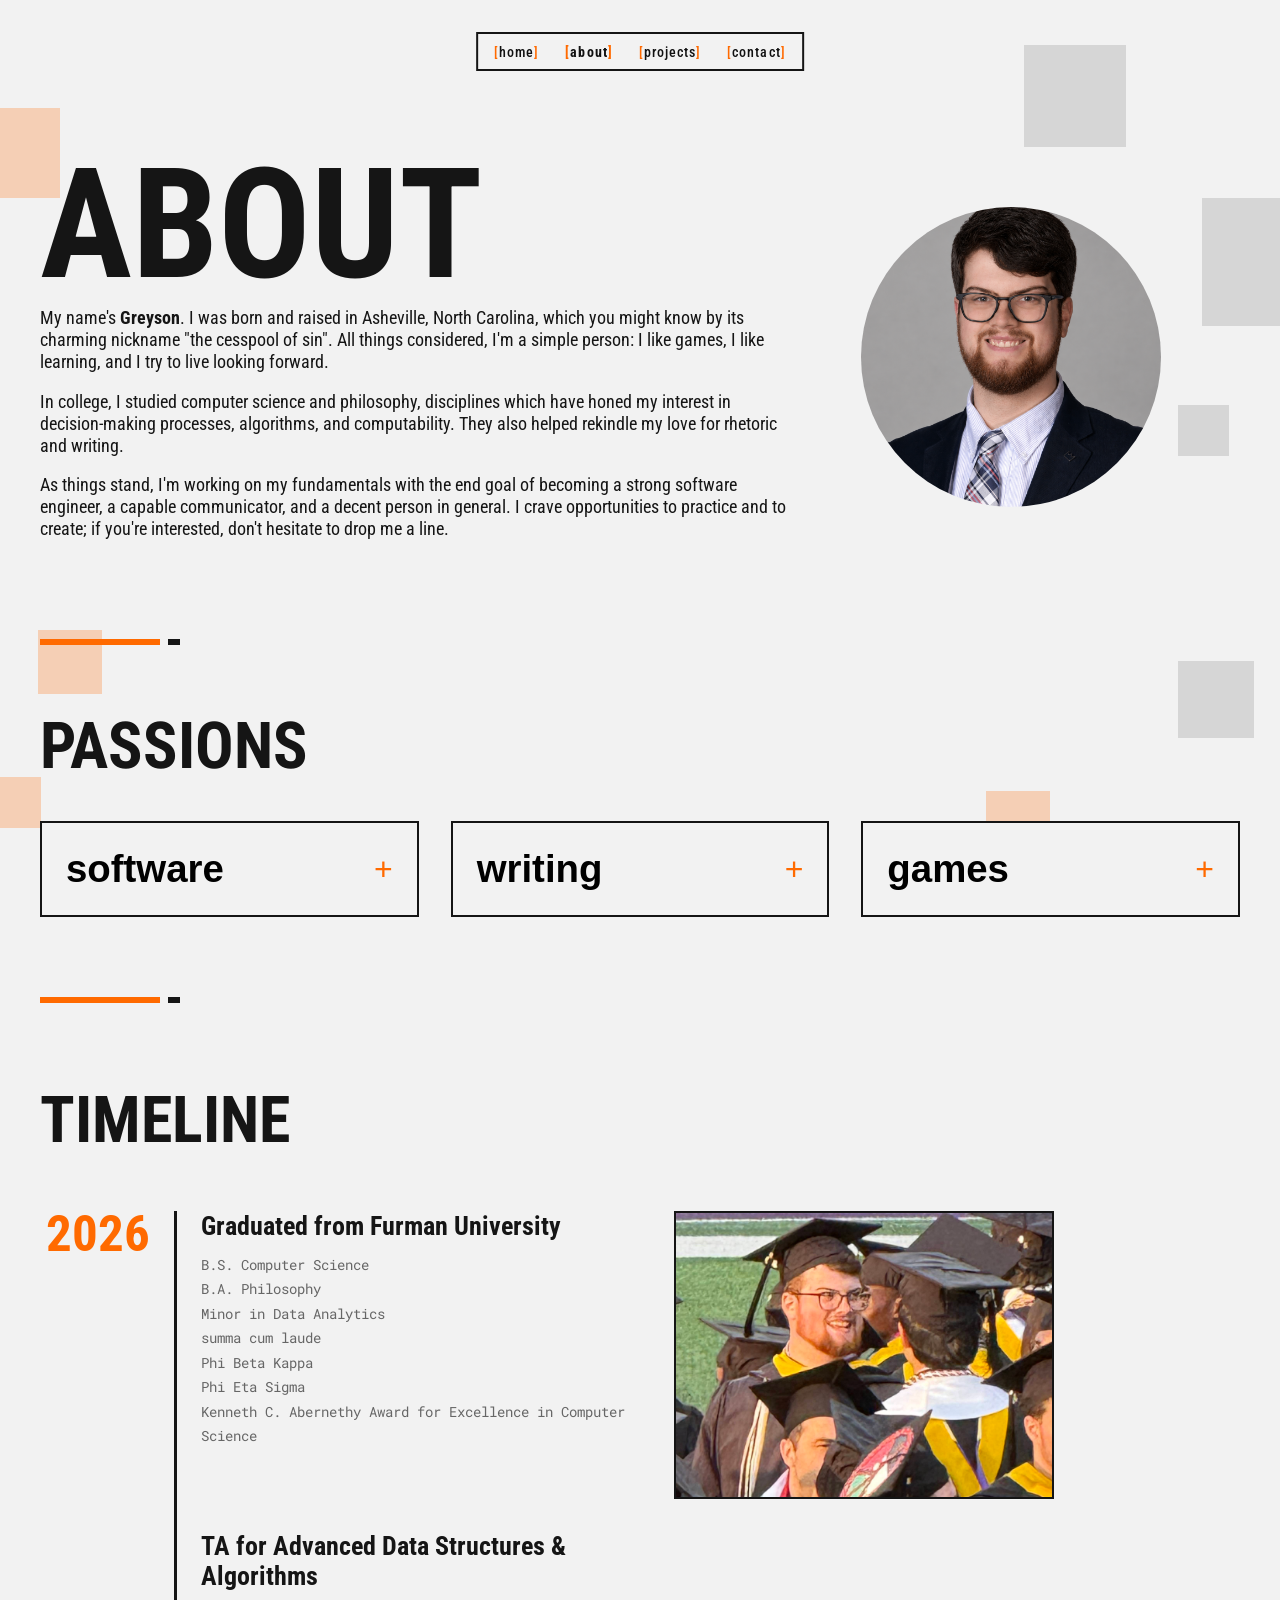
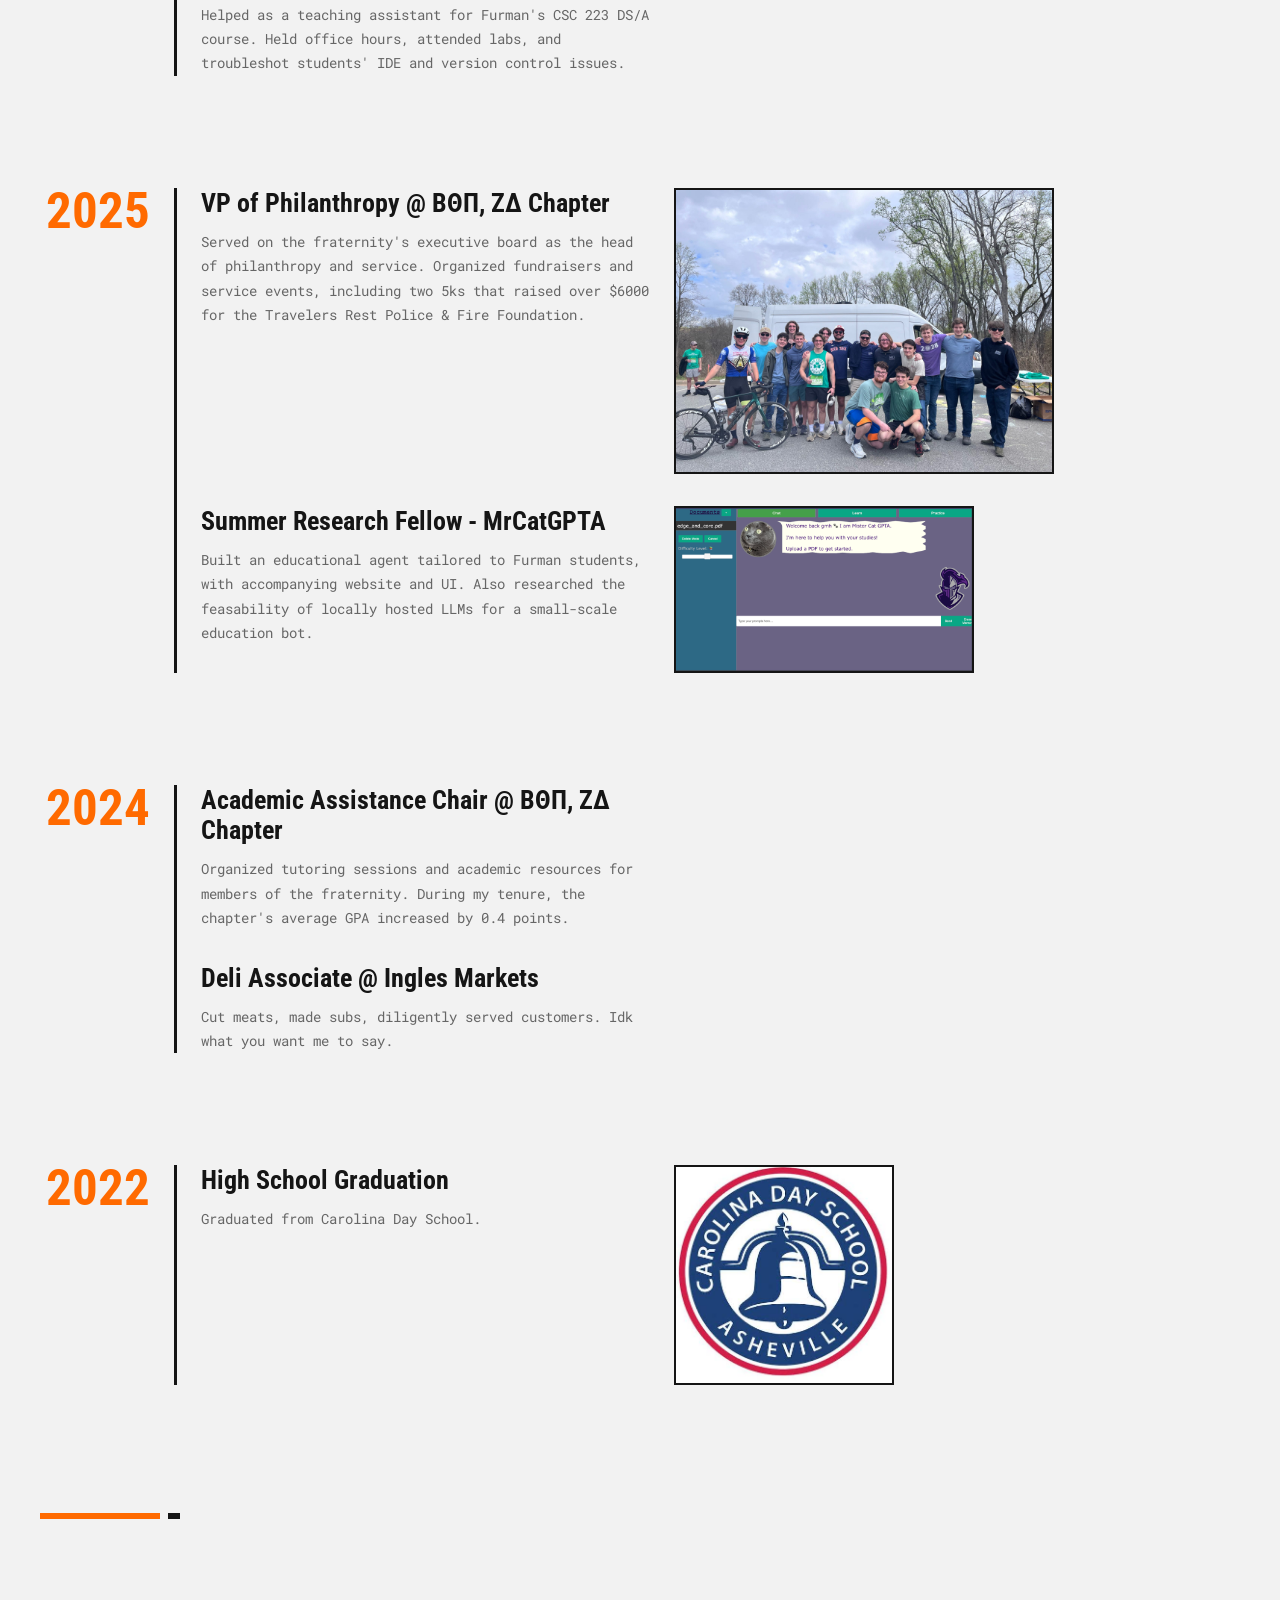
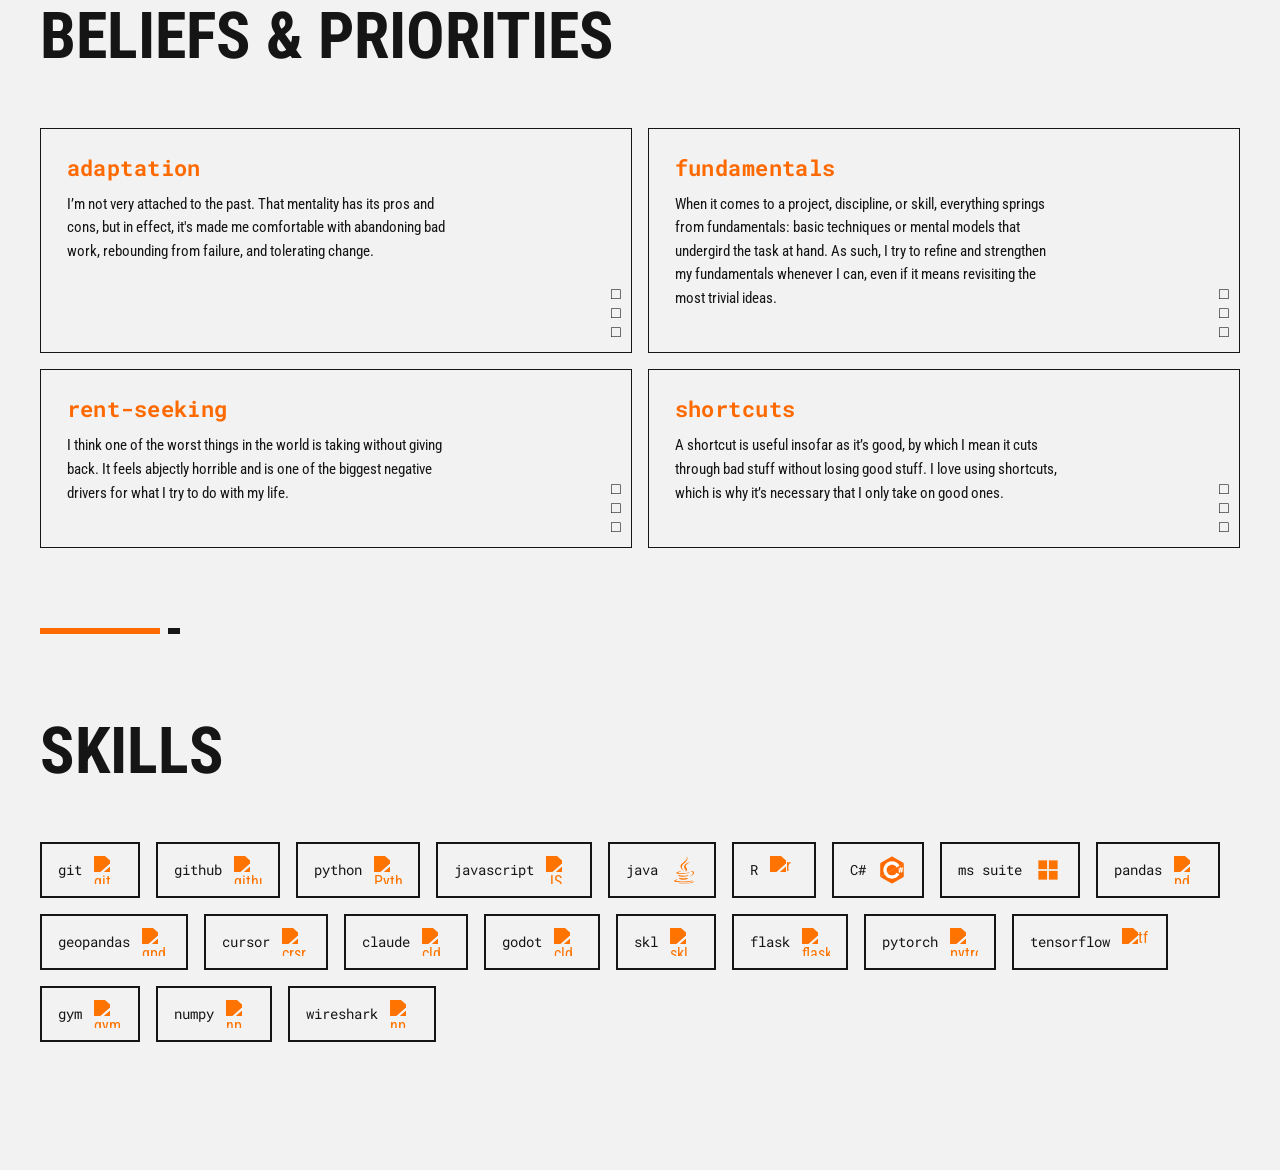
==== pages/about.html @ 5dffc195 "added squares to contact me and cut fat comments from about.html" ====
<!DOCTYPE html>
<html lang="en">

<head>
    <meta charset="UTF-8">
    <meta name="viewport" content="width=device-width, initial-scale=1.0">

    <title>About | Greyson Henry</title>

    <link rel="stylesheet" href="../assets/css/global.css">
    <link rel="stylesheet" href="../assets/css/about.css">
</head>


<body class="about-page-body">

    <div class="perimeter-grid" aria-hidden="true">

        <div class="geo-square orange square-one"></div>
        <div class="geo-square black square-two"></div>
        <div class="geo-square orange square-three"></div>
        <div class="geo-square black square-four"></div>

        <div class="geo-square orange square-five"></div>
        <div class="geo-square black square-six"></div>
        <div class="geo-square orange square-seven"></div>
        <div class="geo-square black square-eight"></div>

    </div>

    <!-- nav -->
    <header class="site-header">
        <nav class="nav">
            <a href="../index.html">home</a>
            <a href="about.html" class="active">about</a>
            <a href="projects.html">projects</a>
            <a href="contact.html">contact</a>
        </nav>
    </header>


    <main class="page-container about-page">


        <!-- Hero -->
        <section class="about-hero">

            <div class="about-title">
                <h1>ABOUT</h1>

                <p>
                    My name's <b>Greyson</b>. I was born and raised in Asheville, North Carolina, which you might know by its charming nickname "the cesspool of sin". All things considered, I'm a simple person: I like games, I like learning, and I try to live looking forward.
                </p>

                <p>
                    In college, I studied computer science and philosophy, disciplines which have honed my interest in decision-making processes, algorithms, and computability. They also helped rekindle my love for rhetoric and writing.
                </p>

                <p>
                    As things stand, I'm working on my fundamentals with the end goal of becoming a strong software engineer, a capable communicator, and a decent person in general. I crave opportunities to practice and to create; if you're interested, don't hesitate to drop me a line.
                </p>
            </div>


            <div class="about-image">
                <img src="../assets/images/portrait.png" alt="Portrait">
            </div>

        </section>

        <div class="section-divider"></div>

        <!-- Interests -->
        <section class="content-section passions-section">

            <h2>PASSIONS</h2>

            <div class="interest-grid">

                <!-- Software -->
                <div class="interest-card">

                    <button class="interest-header">

                        <h3>software</h3>

                        <span class="expand-icon">+</span>

                    </button>

                    <div class="interest-body">

                        <ul class="interest-list">

                            <li>

                                <div class="interest-title">
                                    AI
                                </div>

                                <ul class="sub-interest-list">

                                    <li>

                                        <div class="sub-interest-title">
                                            reinforcement learning
                                        </div>

                                        <p class="sub-interest-description">
                                            my favorite type of machine learning
                                        </p>

                                    </li>

                                    <li>

                                        <div class="sub-interest-title">
                                            interpretability
                                        </div>

                                        <p class="sub-interest-description">
                                            cracking open black boxes - SHAP, mechanistic interpretability
                                        </p>

                                    </li>

                                    <li>

                                        <div class="sub-interest-title">
                                            agentic HCI
                                        </div>

                                        <p class="sub-interest-description">
                                            making agents feel comfortable and safe
                                        </p>

                                    </li>

                                    <li>

                                        <div class="sub-interest-title">
                                            responsible integration
                                        </div>

                                        <p class="sub-interest-description">
                                            AI should be used right if you're gonna use it at all
                                        </p>

                                    </li>

                                </ul>

                            </li>

                            <li>

                                <div class="interest-title">
                                    edutech
                                </div>

                                <p class="interest-description">
                                    educational tools that ride progress, not resist it
                                </p>

                            </li>

                            <li>

                                <div class="interest-title">
                                    data ETL & statistics
                                </div>

                                <p class="interest-description">
                                    cleaning, inference, and presentation
                                </p>

                            </li>

                            <li>

                                <div class="interest-title">
                                    classical NLP
                                </div>

                                <p class="interest-description">
                                    encoding the magic of language
                                </p>

                            </li>

                        </ul>

                    </div>

                </div>



                <!-- Writing -->
                <div class="interest-card">

                    <button class="interest-header">

                        <h3>writing</h3>

                        <span class="expand-icon">+</span>

                    </button>

                    <div class="interest-body">

                        <ul class="interest-list">

                            <li>

                                <div class="interest-title">
                                    computational theory
                                </div>

                                <p class="interest-description">
                                    absolute limits, complexity, and the nature of computation
                                </p>

                            </li>

                            <li>

                                <div class="interest-title">
                                    culture & critique
                                </div>

                                <p class="interest-description">
                                    exploring art & storytelling
                                </p>

                            </li>

                            <li>

                                <div class="interest-title">
                                    rhetoric
                                </div>

                                <p class="interest-description">
                                    what makes a strong, legible argument?
                                </p>

                            </li>

                            <li>

                                <div class="interest-title">
                                    philosophy
                                </div>

                                <ul class="sub-interest-list">

                                    <li>

                                        <div class="sub-interest-title">
                                            phl of games
                                        </div>

                                        <p class="sub-interest-description">
                                            ontology of games, the value of play, and rulesets
                                        </p>

                                    </li>

                                    <li>

                                        <div class="sub-interest-title">
                                            phl of metrics
                                        </div>

                                        <p class="sub-interest-description">
                                            what can and should be measured
                                        </p>

                                    </li>

                                    <li>

                                        <div class="sub-interest-title">
                                            intellectual property
                                        </div>

                                        <p class="sub-interest-description">
                                            the ethics, law, and future of IP
                                        </p>

                                    </li>

                                </ul>

                            </li>

                        </ul>

                    </div>

                </div>



                <!-- Games -->
                <div class="interest-card">

                    <button class="interest-header">

                        <h3>games</h3>

                        <span class="expand-icon">+</span>

                    </button>

                    <div class="interest-body">

                        <ul class="interest-list">

                            <li>

                                <div class="interest-title">
                                    play
                                </div>

                                <p class="interest-description">
                                    I love playing games in all areas of life
                                </p>

                            </li>

                            <li>

                                <div class="interest-title">
                                    modding
                                </div>

                                <p class="interest-description">
                                    augmenting other people's creative visions
                                </p>

                            </li>

                            <li>

                                <div class="interest-title">
                                    design
                                </div>

                                <p class="interest-description">
                                    what feels right as a player
                                </p>

                            </li>

                            <li>

                                <div class="interest-title">
                                    development
                                </div>

                                <p class="interest-description">
                                    someday, I want to develop my own games
                                </p>

                            </li>

                        </ul>

                    </div>

                </div>

            </div>

        </section>
        
        <div class="section-divider"></div>

        <!-- Timeline -->
        <section class="content-section">

            <h2>TIMELINE</h2>

            <div class="timeline">

                <article class="timeline-item">

                    <div class="timeline-year">
                        2026
                    </div>

                    <div class="timeline-content">

                        <h3>Graduated from Furman University</h3>

                        <p>
                            B.S. Computer Science <br>
                            B.A. Philosophy <br>
                            Minor in Data Analytics <br>
                            summa cum laude <br>
                            Phi Beta Kappa <br>
                            Phi Eta Sigma <br>
                            Kenneth C. Abernethy Award for Excellence in Computer Science <br>

                        </p>

                    </div>

                    <div class="timeline-media w-380 wide">

                        <!-- Optional -->
                        
                        <img
                            src="../assets/images/fugrad.jpg"
                            alt="fugrad">
                       

                    </div>

                </article>

                <article class="timeline-item">

                    <div class="timeline-year">
                        2026
                    </div>

                    <div class="timeline-content">

                        <h3>TA for Advanced Data Structures & Algorithms</h3>

                        <p>
                            Helped as a teaching assistant for Furman's CSC 223 DS/A course. Held office hours, attended labs, and troubleshot students' IDE and version control issues.
                        </p>

                    </div>

                    <div class="timeline-media">

                        <!-- Optional
                        
                        <img
                            src="../assets/images/cds.jpg"
                            alt="CDS"> -->
                       

                    </div>

                </article>
                
                <article class="timeline-item">

                    <div class="timeline-year">
                        2025
                    </div>

                    <div class="timeline-content">

                        <h3>VP of Philanthropy @ BΘΠ, ZΔ Chapter</h3>

                        <p>
                            Served on the fraternity's executive board as the head of philanthropy and service. Organized fundraisers and service events, including two 5ks that raised over $6000 for the Travelers Rest Police & Fire Foundation. 
                        </p>

                    </div>

                    <div class="timeline-media w-380 wide">

                        <!-- Optional -->
                        
                        <img
                            src="../assets/images/ll5k.JPEG"
                            alt="CDS">
                       

                    </div>

                </article>

                <article class="timeline-item">

                    <div class="timeline-year">
                        2025
                    </div>

                    <div class="timeline-content">

                        <h3>Summer Research Fellow - MrCatGPTA</h3>

                        <p>
                            Built an educational agent tailored to Furman students, with accompanying website and UI. Also researched the feasability of locally hosted LLMs for a small-scale education bot.
                        </p>

                    </div>

                    <div class="timeline-media w-300 wide">

                        <!-- Optional -->
                        
                        <img
                            src="../assets/images/mrcat.png"
                            alt="CDS">
                       

                    </div>

                </article>

                <article class="timeline-item">

                    <div class="timeline-year">
                        2024
                    </div>

                    <div class="timeline-content">

                        <h3>Academic Assistance Chair @ BΘΠ, ZΔ Chapter</h3>

                        <p>
                            Organized tutoring sessions and academic resources for members of the fraternity.
                            During my tenure, the chapter's average GPA increased by 0.4 points.

                        </p>

                    </div>

                    <div class="timeline-media">

                        <!-- Optional
                        
                        <img
                            src="../assets/images/cds.jpg"
                            alt="CDS"> -->
                       

                    </div>

                </article>

                <article class="timeline-item">

                    <div class="timeline-year">
                        2024
                    </div>

                    <div class="timeline-content">

                        <h3>Deli Associate @ Ingles Markets</h3>

                        <p>
                            Cut meats, made subs, diligently served customers. Idk what you want me to say.
                        </p>

                    </div>

                    <div class="timeline-media">

                        <!-- Optional
                        
                        <img
                            src="../assets/images/cds.jpg"
                            alt="CDS"> -->
                       

                    </div>

                </article>
                
                <article class="timeline-item">

                    <div class="timeline-year">
                        2022
                    </div>

                    <div class="timeline-content">

                        <h3>High School Graduation</h3>

                        <p>
                            Graduated from Carolina Day School.
                        </p>

                    </div>

                    <div class="timeline-media w-220 square">

                        <!-- Optional -->
                        
                        <img
                            src="../assets/images/cds.jpg"
                            alt="CDS">
                       

                    </div>

                </article>

            </div>

        </section>
        
        <div class="section-divider"></div>

        <!-- M.O. -->
  
        <section class="content-section">   
            <h2>BELIEFS & PRIORITIES</h2>

            <div class="mo-cards">

                <article class="mo-card">
                    <span class="mo-card-label">
                        <h3>adaptation</h3>
                        <p>
                            I’m not very attached to the past. That mentality has its pros and cons, but in effect, it's made me comfortable with abandoning bad work, rebounding from failure, and tolerating change. 
                        </p>
                    </span>
                </article>

                <article class="mo-card">
                    <span class="mo-card-label">
                        <h3>fundamentals</h3>
                        <p>
                            When it comes to a project, discipline, or skill, everything springs from fundamentals: basic techniques or mental models that undergird the task at hand. As such, I try to refine and strengthen my fundamentals whenever I can, even if it means revisiting the most trivial ideas.
                        </p>
                    </span>
                </article>

                <article class="mo-card">
                    <span class="mo-card-label">
                        <h3>rent-seeking</h3>
                        <p>
                            I think one of the worst things in the world is taking without giving back. It feels abjectly horrible and is one of the biggest negative drivers for what I try to do with my life. 
                        </p>
                    </span>
                </article>

                <article class="mo-card">
                    <span class="mo-card-label">
                        <h3>shortcuts</h3>
                        <p>
                            A shortcut is useful insofar as it’s good, by which I mean it cuts through bad stuff without losing good stuff. I love using shortcuts, which is why it’s necessary that I only take on good ones.
                        </p>
                    </span>
                </article>

            </div>

        </section> 

        <div class="section-divider"></div>


        <!-- Skills -->
        <section class="content-section">

            <h2>SKILLS</h2>


            <div class="skills">

                <div class="skill">
                    <span>git</span>
                    <img src="https://cdn.simpleicons.org/git" alt="git">
                </div>

                <div class="skill">
                    <span>github</span>
                    <img src="https://cdn.simpleicons.org/github" alt="github">
                </div>

                <div class="skill">
                    <span>python</span>
                    <img src="https://cdn.simpleicons.org/python" alt="Python">
                </div>

                
                <div class="skill">
                    <span>javascript</span>
                    <img src="https://cdn.simpleicons.org/javascript" alt="JS">
                </div>
                
                <div class="skill">
                    <span>java</span>
                    <img src="../assets/icons/Java.svg" alt="java">
                </div>

                <div class="skill">
                    <span>R</span>
                    <img src="https://cdn.simpleicons.org/R" alt="r">
                </div>

                <div class="skill">
                    <span>C#</span>
                    <img  class="custom-color" src="../assets/icons/cs.svg" alt="cs">
                </div>

                <div class="skill">
                    <span>ms suite</span>
                    <img  src="../assets/icons/ms.svg" alt="mssuite">
                </div>

                <div class="skill">
                    <span>pandas</span>
                    <img src="https://cdn.simpleicons.org/pandas" alt="pd">
                </div>

                <div class="skill">
                    <span>geopandas</span>
                    <img src="https://cdn.simpleicons.org/geopandas" alt="gpd">
                </div>

                <div class="skill">
                    <span>cursor</span>
                    <img src="https://cdn.simpleicons.org/cursor" alt="crsr">
                </div>

                <div class="skill">
                    <span>claude</span>
                    <img src="https://cdn.simpleicons.org/claude" alt="cld">
                </div>

                <div class="skill">
                    <span>godot</span>
                    <img src="https://cdn.simpleicons.org/godotengine" alt="cld">
                </div>

                <div class="skill">
                    <span>skl</span>
                    <img src="https://cdn.simpleicons.org/scikitlearn" alt="skl">
                </div>

                <div class="skill">
                    <span>flask</span>
                    <img src="https://cdn.simpleicons.org/flask" alt="flask">
                </div>

                <div class="skill">
                    <span>pytorch</span>
                    <img src="https://cdn.simpleicons.org/pytorch" alt="pytrch">
                </div>

                <div class="skill">
                    <span>tensorflow</span>
                    <img src="https://cdn.simpleicons.org/tensorflow" alt="tf">
                </div>

                <div class="skill">
                    <span>gym</span>
                    <img src="https://cdn.simpleicons.org/openaigym" alt="gym">
                </div>

                <div class="skill">
                    <span>numpy</span>
                    <img src="https://cdn.simpleicons.org/numpy" alt="np">
                </div>

                <div class="skill">
                    <span>wireshark</span>
                    <img src="https://cdn.simpleicons.org/wireshark" alt="np">
                </div>


            </div>


        </section>


    </main>



    <script src="../assets/js/script.js"></script>
    <script src="../assets/js/about.js"></script>

</body>

</html>
---- assets/css/global.css ----
/* fonts first */
@import url('https://fonts.googleapis.com/css2?family=Roboto+Condensed:wght@300;400;500;700&family=Roboto+Mono:wght@400;500;700&display=swap');


:root {
    --page-padding: clamp(1.5rem, 5vw, 5rem);
    --content-width: 1200px;
    --asiimov-white: #f2f2f2;
    --asiimov-black: #151515;
    --asiimov-orange: #ff6a00;
}

* {
    box-sizing: border-box;
}

.page-container {
    width: min(
        calc(100% - 3rem),
        1200px
    );

    margin-inline: auto;
}


html,
body {
    margin: 0;
    padding: 0;

    width: 100%;
    height: 100%;
}


body {

    margin: 0;

    background: var(--asiimov-white);

    color: var(--asiimov-black);

    font-family: "Roboto Condensed", sans-serif;
}


a {
    color: inherit;
    text-decoration: none;
}

/* Navigation */

.site-header {

    position: fixed;

    top: 2rem;

    left: 50%;

    transform: translateX(-50%);

    z-index: 1000;

}



.nav {

    display: flex;

    gap: clamp(.75rem, 2vw, 2rem);

    padding: .6rem 1rem;

    border: 2px solid var(--asiimov-black);

    background: var(--asiimov-white);

}



.nav a {

    color: var(--asiimov-black);

    text-decoration: none;

    font-size: .85rem;

    letter-spacing: .08em;

    color: #111;

    font-family: "Roboto Condensed", sans-serif;

    font-weight: 500;

    transition: opacity 0.2s ease;

}



.nav a::before {

    content: "[";

    color: var(--asiimov-orange);

}



.nav a::after {

    content: "]";

    color: var(--asiimov-orange);

}



.nav a:hover {
    
    color: #ff6a00;
    opacity: .6;

}


.nav .active {

    font-weight: bold;

}
---- assets/css/about.css ----
.about-page {

    padding-top: 10rem;

    padding-bottom: 8rem;

    position: relative;

    z-index: 2;

}

.about-page-body {
    background-color: var(--asiimov-white);
    color: var(--asiimov-black);
}

.site-header {

    z-index: 10;

}

/* divs */

.section-divider {

    width: 120px;

    position: relative;

    height: 6px;

    background: var(--asiimov-orange);

    margin: 5rem 0;

}

.section-divider::after {

    content: "";

    position: absolute;

    right: -20px;

    top: 0;

    width: 12px;

    height: 6px;

    background: var(--asiimov-black);

}


/* Hero */

.about-hero {

    display: grid;

    grid-template-columns: 2fr 1fr;

    align-items: center;

    gap: 4rem;

}



.about-title h1 {

    font-size: clamp(5rem, 12vw, 10rem);

    line-height: .85;

    margin: 0;

}

.about-title p {
    font-size: clamp(1.1rem, 2vw, 1.1rem);

    line-height: 1.25;

    margin: 2;
}



.about-image img {

    width: min(100%, 300px);

    aspect-ratio: 1;

    object-fit: cover;

    border-radius: 50%;

}




/* Sections */

.content-section {

    margin-top: clamp(2rem, 4vw, 5rem);

}



.content-section h2 {

    font-size: clamp(2em, 5vw, 4rem);

}

.passions-section{
    margin-top: -1rem;
}

/* =========================
   Interest Cards
========================= */

.interest-grid {

    display: grid;

    grid-template-columns: repeat(3, 1fr);

    gap: 2rem;

    margin-top: -1rem;

    align-items: start;

}


.interest-card {

    border: 2px solid var(--asiimov-black);

    background: var(--asiimov-white);

    padding: 0;

    position: relative;

    transition: background-color .2s ease;

}

.interest-card:hover {

    background-color: #e8e8e8;
    border-color: var(--asiimov-orange);
    cursor:pointer;

}


/* Header */

.interest-header {

    width: 100%;

    display: flex;

    justify-content: space-between;

    align-items: center;

    background: none;

    border: none;

    padding: 1.5rem 1.5rem;

    cursor: pointer;

    text-align: left;

}


.interest-header h3 {

    margin: 0;

    font-size: clamp(1.8rem, 3vw, 2.5rem);

    text-transform: lowercase;

    font-weight: 700;

}


.expand-icon {

    font-size: 2rem;

    color: var(--asiimov-orange);

    line-height: 1;

}



/* Content collapse */

.interest-body {

    max-height: 0;

    overflow: hidden;

    transition:

        max-height .4s ease,

        padding .4s ease;

    padding: 0 1.5rem;

}


.interest-card.open .interest-body {

    max-height: 1000px;

    padding-bottom: 2rem;

}



/* Main interest list */

.interest-list {

    list-style: none;

    margin: 2rem 0 0 0;

    padding-left: .75rem;


}

.interest-list > li {

    margin-bottom: 1.8rem;

}

.sub-interest-list li {

    margin-bottom: 1.25rem;

}


/* I don't think I want this atp */
/* .interest-card.open .interest-list {

    border-left: 3px solid var(--asiimov-orange);

} */



/* Main bullets */

.interest-title {

    font-size: 1.3rem;

    font-weight: 700;

    position: relative;

}



/* Description text */

.interest-description {

    font-family: "Roboto Mono", monospace;

    margin:

        .3rem 0

        1.2rem

        .75rem;


    font-size: .95rem;

    line-height: 1.5;

    color: #666;

}



/* Nested interests */

.sub-interest-list {

    list-style: none;

    border-left: 3px solid var(--asiimov-orange);

    margin: 1rem 0 1.5rem 1rem;

    padding-left: 1rem;

}


.sub-interest-title {

    font-weight: 700;

    font-size: 1.05rem;

    position: relative;

}


.sub-interest-description {

    font-family: "Roboto Mono", monospace;
    margin:

        .25rem 0

        1rem

        .5rem;


    font-size: .85rem;

    line-height: 1.5;

    color: #666;

}

@media(max-width: 1000px) {

    .interest-grid {

        grid-template-columns: 1fr;

    }

}



/* Orange connector ticks */
/* right now, not convinced I want em */
/* 
.sub-interest-title::before {

    content: "";

    position: absolute;

    left: -1.5rem;

    top: 50%;

    width: 1rem;

    height: 2px;

    background: var(--asiimov-orange);

} */

/* =========================
   Timeline
========================= */

.timeline {


    width: fit-content;
    max-width: 100%;

    display: flex;

    flex-direction: column;

    gap: 4rem;

    margin-top: 3rem;

}


.timeline-item {

    display: grid;

    grid-template-columns:

        100px   /* year */

        auto  /* content */

        120px;  /* optional image */

    column-gap: 2rem;

    align-items: start;

}


.timeline-year {

    font-size: clamp(2.5rem, 4vw, 4rem);

    font-weight: 700;

    color: var(--asiimov-orange);

    line-height: .9;

    text-align: right;

}


.timeline-content {

    width:auto;

    min-width: 0;
    max-width: 600px;

    position: relative;

    padding-left: 1.5rem;

    border-left: 3px solid var(--asiimov-black);

}


.timeline-content h3 {

    margin: 0;

    font-size: 1.6rem;

    font-weight: 700;

}


.timeline-content p {

    margin-top: .75rem;

    margin-bottom: 0;

    font-family: "Roboto Mono", monospace;

    font-size: .9rem;

    line-height: 1.7;

    color: #666;

}

.timeline-media {
    flex-shrink: 0;

    display: inline-block;

    display: flex;
    align-items: center;
    justify-content: center;



}

.timeline-media img {

    width: 100%;

    height: auto;

    object-fit: contain;

    border: 2px solid var(--asiimov-black);


    /* object-fit: cover; */

    display: block;

}

.timeline-media:empty {

    display: none;

}

/* size presets */
.w-160 { width:160px; }
.w-220 { width:220px; }
.w-300 { width:300px; }
.w-380 { width:380px; }


/* shape presets */
.square      { aspect-ratio: 1; }
.landscape   { aspect-ratio: 16 / 9; }
.portrait    { aspect-ratio: 4 / 5; }
.wide         { aspect-ratio: 2 / 1; }

/* Orange milestone square */
/* removed bc ugly looking with new timeline setup */

/* .timeline-content::before {

    content: "";

    position: absolute;

    width: 14px;

    height: 14px;

    background: var(--asiimov-orange);

    left: -8px;

    top: .4rem;

} */

.timeline-year-group {

    display: grid;

    grid-template-columns:
        110px
        auto
        120px;

    gap: 1.5rem;

    margin-bottom: 3rem;

}

.timeline-event {

    display: grid;

    grid-template-columns: minmax(0, 1fr) 0px;

    gap: 1.5rem;

    align-items: start;

    margin-bottom: 2rem;

    position: relative;

    padding-right: 100px;

}

.timeline-event-text {

    min-width: 0;

}


.timeline-event:last-child {

    margin-bottom: 0;

}


/* Responsive */

@media (max-width: 800px) {

    .timeline-item {

        grid-template-columns: 1fr;

        row-gap: .75rem;

    }

    .timeline-year {

        text-align: left;

    }

    .timeline-content {

        padding-left: 1.5rem;

    }

    /* throwing in mo card stuff here bc lazy */
    .about-cards {
        grid-template-columns: 1fr;
        gap: 0.8rem;
        margin-top: 2rem;
    }

    .about-card {
        padding: 1.3rem 1.4rem 1.4rem;
    }

}

/* =========================
   MO
========================= */
.mo-cards {
    display: grid;
    grid-template-columns: repeat(2, minmax(0, 1fr));
    gap: 1rem;
    margin-top: 2.5rem;
}

.mo-card {
    position: relative;
    padding: 1.5rem 1.6rem 1.6rem;
    border: 1px solid var(--asiimov-black);
    background: var(--asiimov-white);
    transition:
        background-color 0.2s ease,
        transform 0.2s ease;
}

.mo-card-label {
    display: block;
    margin-bottom: 1rem;
    font-family: "Roboto Mono", monospace;
    font-size: 0.7rem;
    letter-spacing: 0.08em;
    color: var(--asiimov-orange);
}

.mo-card h3 {
    margin: 0 0 0.7rem;
    font-size: 1.35rem;
    font-weight: 700;
    letter-spacing: 0.02em;
}

.mo-card p {
    margin: 0;
    font-family: "Roboto Condensed", sans-serif;
    color: var(--asiimov-black);
    max-width: 55ch;
    font-size: 0.95rem;
    letter-spacing: 0px;
    line-height: 1.55;
}

.mo-card::after {
    content: "□ □ □";
    font-weight: bold;
    position: absolute;
    right: 20px;
    bottom: 65px;
    width: 0px;
    height: 3px;
    background: var(--asiimov-orange);
}

/* =========================
   skills
========================= */
.skills {

    display: flex;

    flex-wrap: wrap;

    gap: 1rem;

}

/* per skill */
.skill {

    display: flex;

    align-items: center;

    gap: .75rem;

    border: 2px solid var(--asiimov-black);

    padding: .75rem 1rem;

    background: var(--asiimov-white);

    transition: background .2s ease;

}

.skill img {

    width: 28px;

    height: 28px;

    object-fit: contain;

    /* best attmpt at orange-scale? */
    filter:
        brightness(0)
        saturate(100%)
        invert(48%)
        sepia(94%)
        saturate(2300%)
        hue-rotate(359deg)
        brightness(102%)
        contrast(105%);

}

/* turn off the orange-scale */
.skill img.custom-color {

    filter: none;

}


.skill span {

    font-family: "Roboto Mono", monospace;

    font-size: .9rem;

}


.skill:hover {

    background: #e8e8e8;

}




/* Decorative blocks */


.page-decoration {

    position: fixed;

    inset: 0;

    pointer-events: none;

    z-index: -1;

}



.accent-box {

    position: absolute;

}



.orange {

    background: var(--asiimov-orange);

}



.black {

    background: var(--asiimov-black);

}



.box-one {

    width: 120px;

    height: 120px;

    top: 10rem;

    left: 0;

}



.box-two {

    width: 80px;

    height: 250px;

    right: 0;

    top: 40%;

}



.box-three {

    width: 200px;

    height: 50px;

    bottom: 5rem;

    left: 10%;

}





@media(max-width:700px) {


    .about-hero {

        grid-template-columns: 1fr;

    }


    .about-image {

        order: -1;

    }


    .interest-grid {

        grid-template-columns: 1fr;

    }


    .nav {

        gap: .5rem;

    }


}

/* SQUARES */

/* =========================
   Perimeter Geometry
========================= */


.perimeter-grid {

    position: fixed;

    inset: 0;

    pointer-events: none;

    z-index: 0;

}



.geo-square {

    position: absolute;

}



/* Orange */

.geo-square.orange {

    background: var(--asiimov-orange);
    opacity: .25;
}



/* Black */

.geo-square.black {

    background: var(--asiimov-black);
    opacity: .12;

}



/* =========================
   Perimeter Geometry
========================= */


/* Left side */

.square-one {

    width: clamp(50px, 7vw, 120px);

    aspect-ratio: 1;

    top: 12%;

    left: -30px;

}


.square-five {

    width: clamp(30px, 5vw, 90px);

    aspect-ratio: 1;

    top: 70%;

    left: 3%;

}



/* Right side */

.square-two {

    width: clamp(80px, 10vw, 180px);

    aspect-ratio: 1;

    top: 22%;

    right: -50px;

}


.square-six {

    width: clamp(40px, 6vw, 100px);

    aspect-ratio: 1;

    bottom: 18%;

    right: 2%;

}



/* Lower left accent */

.square-three {

    width: clamp(25px, 4vw, 70px);

    aspect-ratio: 1;

    bottom: 8%;

    left: -10px;

}



/* Upper right accent */

.square-four {

    width: clamp(60px, 8vw, 130px);

    aspect-ratio: 1;

    top: 5%;

    right: 12%;

}



/* Bottom right */

.square-seven {

    width: clamp(35px, 5vw, 80px);

    aspect-ratio: 1;

    bottom: 5%;

    right: 18%;

}



/* Remove this one from center */

.square-eight {

    width: clamp(25px, 4vw, 60px);

    aspect-ratio: 1;

    top: 45%;

    left: auto;

    right: 4%;

}
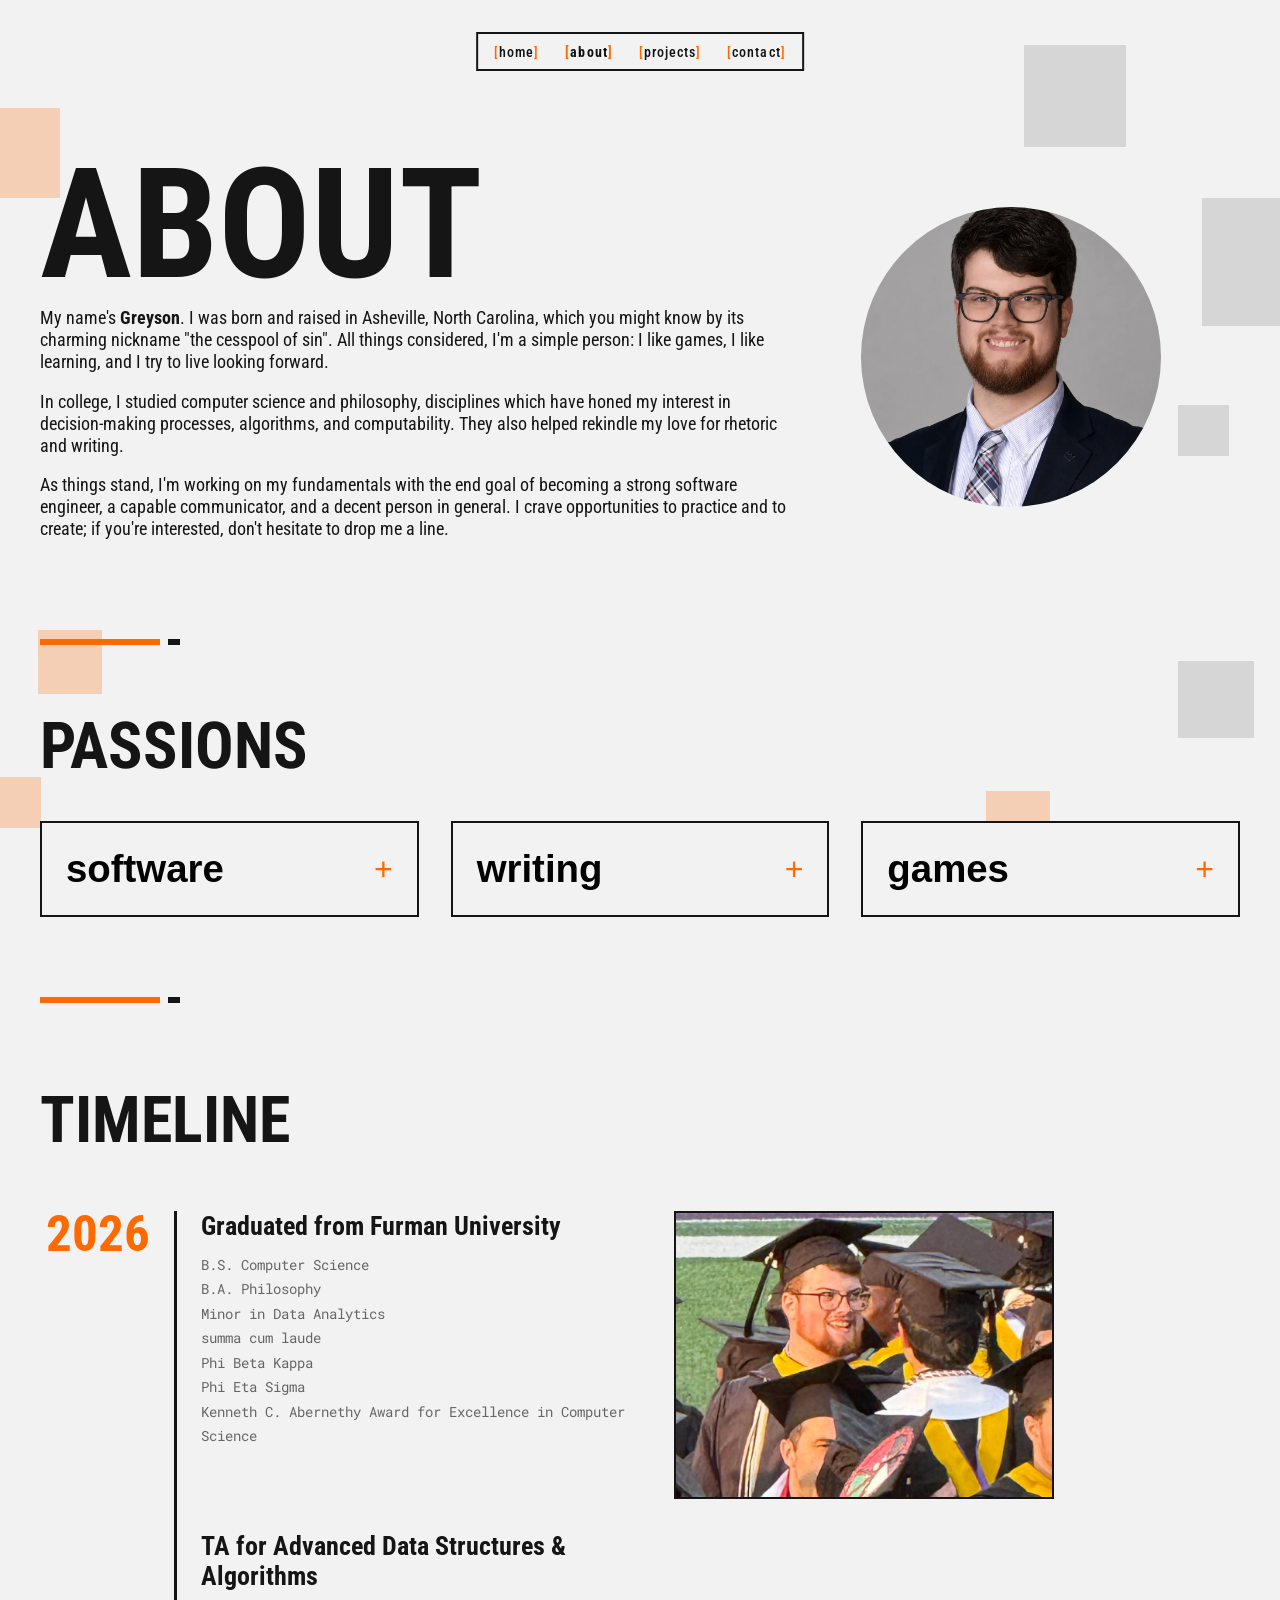
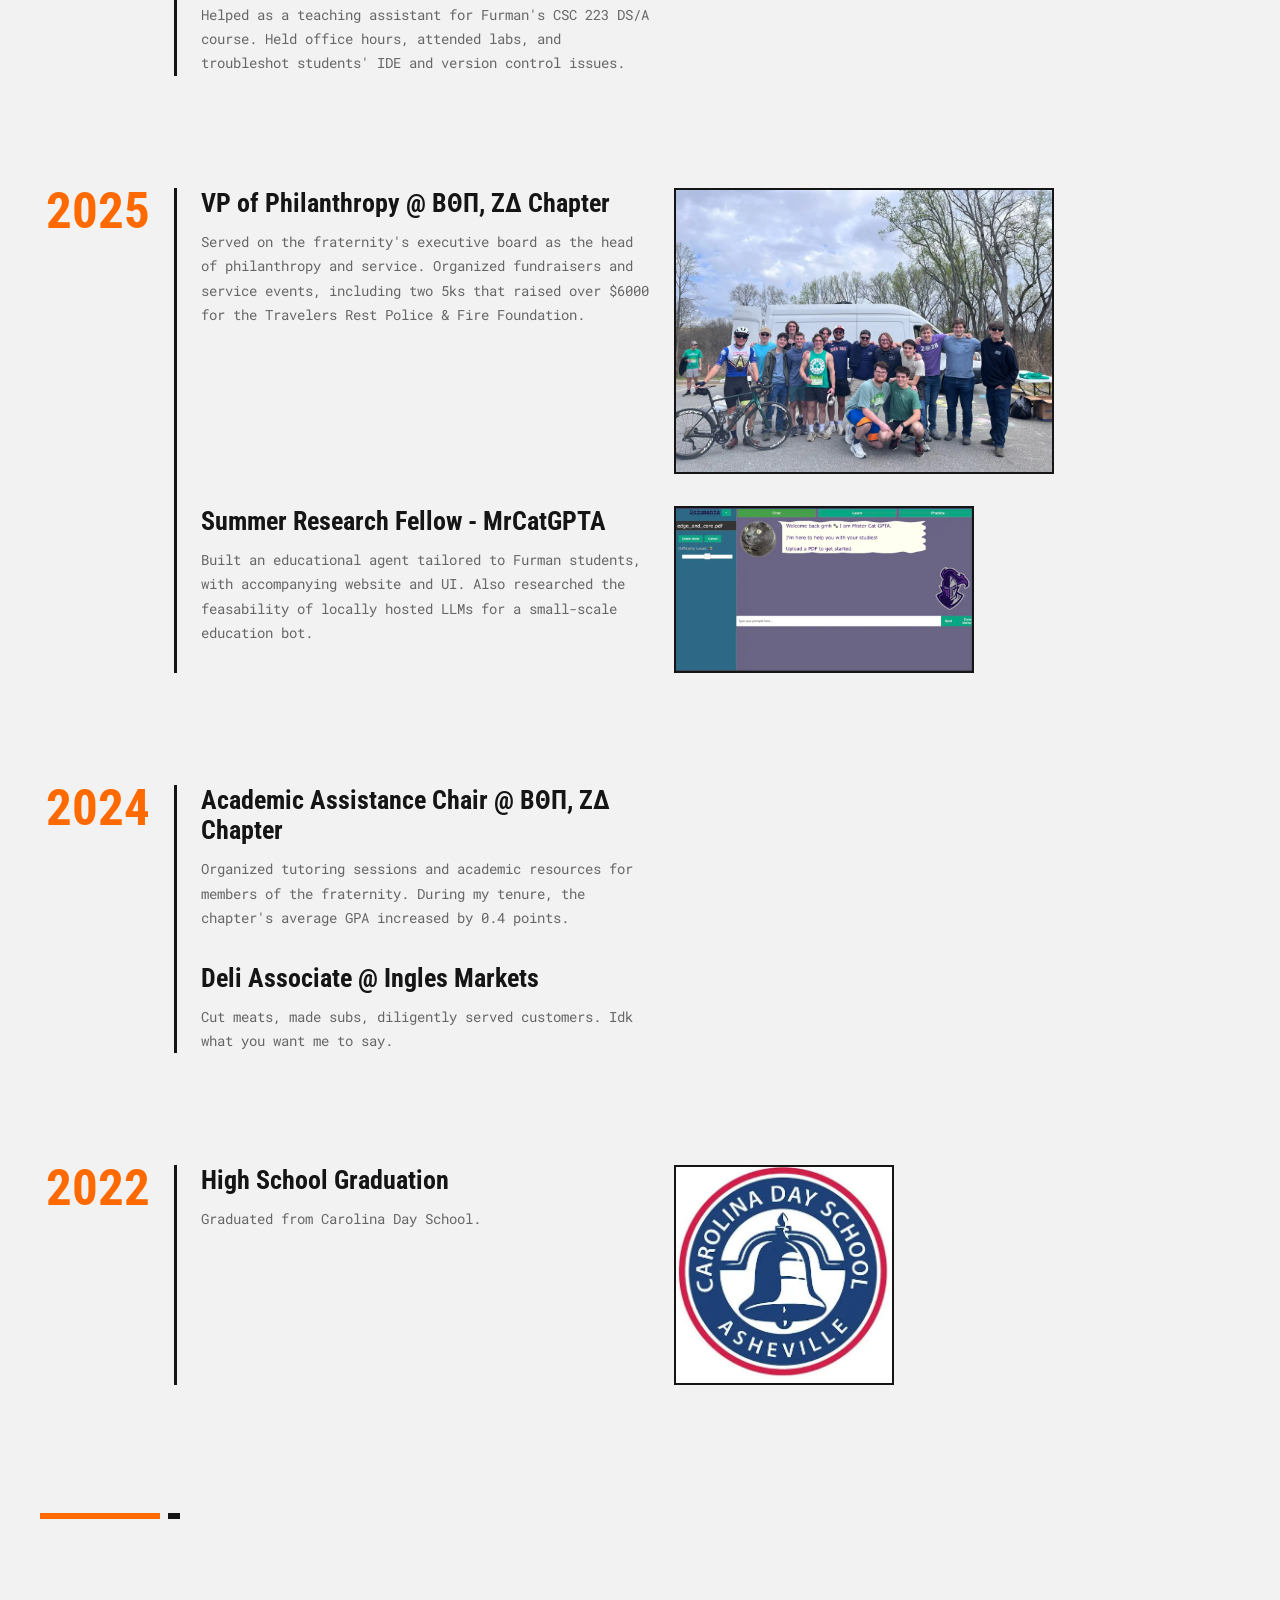
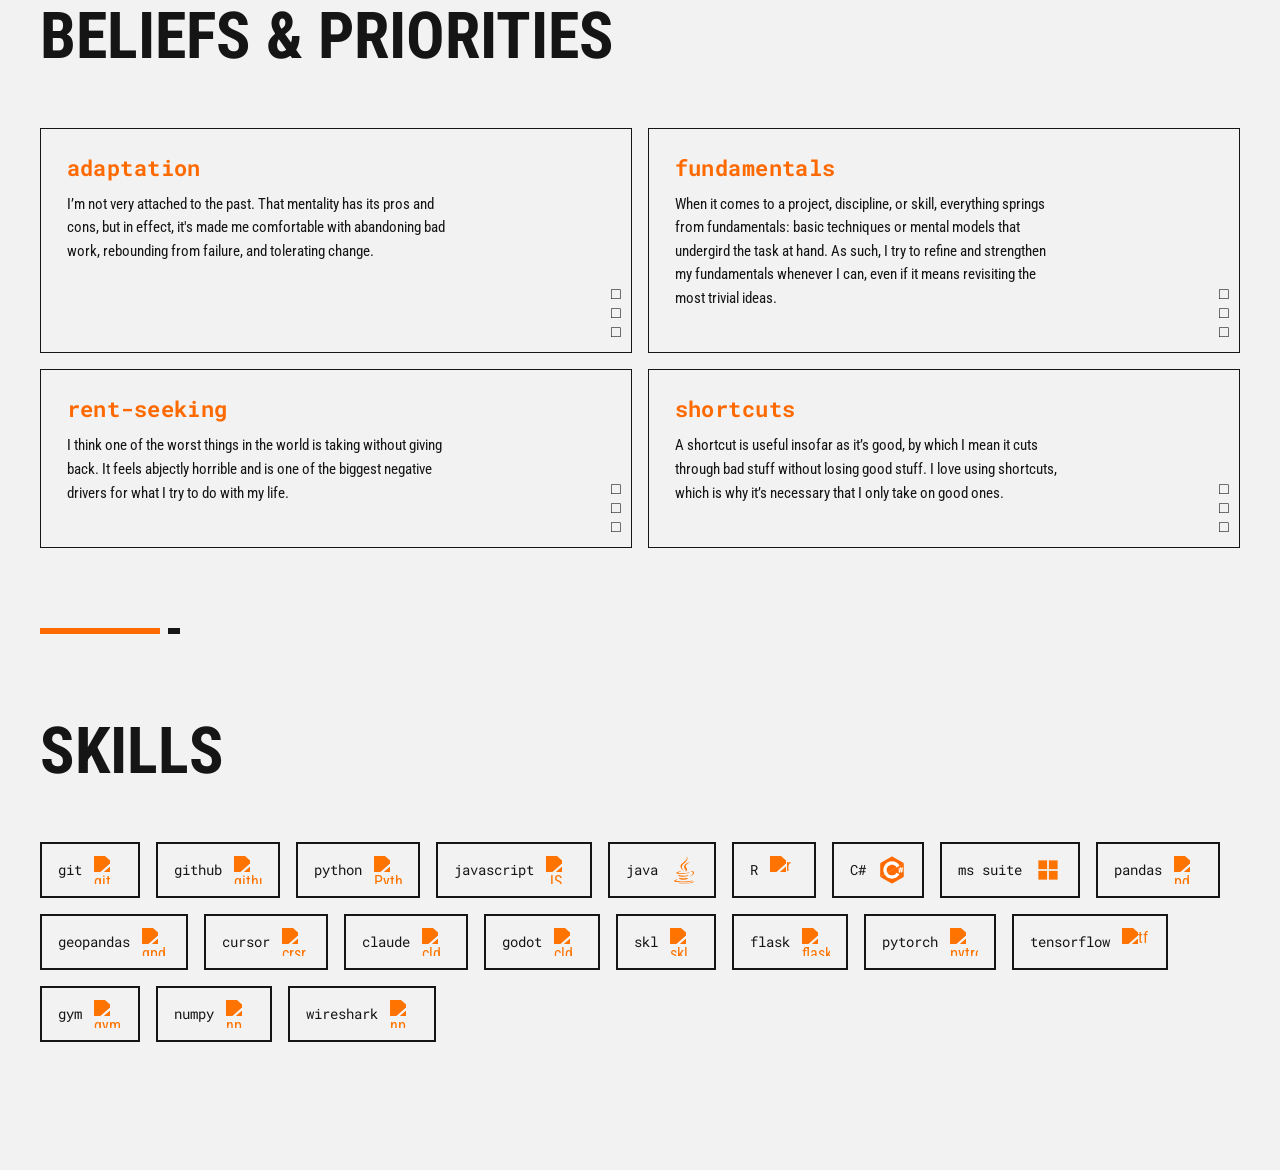
==== commit 062048da: "webp overhaul" ====
--- a/pages/about.html
+++ b/pages/about.html
@@ -63,7 +63,7 @@
 
 
             <div class="about-image">
-                <img src="../assets/images/portrait.png" alt="Portrait">
+                <img src="../assets/images/portrait.webp" alt="Portrait">
             </div>
 
         </section>
@@ -413,7 +413,7 @@
                         <!-- Optional -->
                         
                         <img
-                            src="../assets/images/fugrad.jpg"
+                            src="../assets/images/fugrad.webp"
                             alt="fugrad">
                        
 
@@ -433,6 +433,87 @@
 
                         <p>
                             Helped as a teaching assistant for Furman's CSC 223 DS/A course. Held office hours, attended labs, and troubleshot students' IDE and version control issues.
+                        </p>
+
+                    </div>
+
+                    <div class="timeline-media">
+                    </div>
+
+                </article>
+                
+                <article class="timeline-item">
+
+                    <div class="timeline-year">
+                        2025
+                    </div>
+
+                    <div class="timeline-content">
+
+                        <h3>VP of Philanthropy @ BΘΠ, ZΔ Chapter</h3>
+
+                        <p>
+                            Served on the fraternity's executive board as the head of philanthropy and service. Organized fundraisers and service events, including two 5ks that raised over $6000 for the Travelers Rest Police & Fire Foundation. 
+                        </p>
+
+                    </div>
+
+                    <div class="timeline-media w-380 wide">
+
+                        <!-- Optional -->
+                        
+                        <img
+                            src="../assets/images/ll5k.webp"
+                            alt="CDS">
+                       
+
+                    </div>
+
+                </article>
+
+                <article class="timeline-item">
+
+                    <div class="timeline-year">
+                        2025
+                    </div>
+
+                    <div class="timeline-content">
+
+                        <h3>Summer Research Fellow - MrCatGPTA</h3>
+
+                        <p>
+                            Built an educational agent tailored to Furman students, with accompanying website and UI. Also researched the feasability of locally hosted LLMs for a small-scale education bot.
+                        </p>
+
+                    </div>
+
+                    <div class="timeline-media w-300 wide">
+
+                        <!-- Optional -->
+                        
+                        <img
+                            src="../assets/images/mrcat.webp"
+                            alt="CDS">
+                       
+
+                    </div>
+
+                </article>
+
+                <article class="timeline-item">
+
+                    <div class="timeline-year">
+                        2024
+                    </div>
+
+                    <div class="timeline-content">
+
+                        <h3>Academic Assistance Chair @ BΘΠ, ZΔ Chapter</h3>
+
+                        <p>
+                            Organized tutoring sessions and academic resources for members of the fraternity.
+                            During my tenure, the chapter's average GPA increased by 0.4 points.
+
                         </p>
 
                     </div>
@@ -449,64 +530,6 @@
                     </div>
 
                 </article>
-                
-                <article class="timeline-item">
-
-                    <div class="timeline-year">
-                        2025
-                    </div>
-
-                    <div class="timeline-content">
-
-                        <h3>VP of Philanthropy @ BΘΠ, ZΔ Chapter</h3>
-
-                        <p>
-                            Served on the fraternity's executive board as the head of philanthropy and service. Organized fundraisers and service events, including two 5ks that raised over $6000 for the Travelers Rest Police & Fire Foundation. 
-                        </p>
-
-                    </div>
-
-                    <div class="timeline-media w-380 wide">
-
-                        <!-- Optional -->
-                        
-                        <img
-                            src="../assets/images/ll5k.JPEG"
-                            alt="CDS">
-                       
-
-                    </div>
-
-                </article>
-
-                <article class="timeline-item">
-
-                    <div class="timeline-year">
-                        2025
-                    </div>
-
-                    <div class="timeline-content">
-
-                        <h3>Summer Research Fellow - MrCatGPTA</h3>
-
-                        <p>
-                            Built an educational agent tailored to Furman students, with accompanying website and UI. Also researched the feasability of locally hosted LLMs for a small-scale education bot.
-                        </p>
-
-                    </div>
-
-                    <div class="timeline-media w-300 wide">
-
-                        <!-- Optional -->
-                        
-                        <img
-                            src="../assets/images/mrcat.png"
-                            alt="CDS">
-                       
-
-                    </div>
-
-                </article>
 
                 <article class="timeline-item">
 
@@ -516,12 +539,10 @@
 
                     <div class="timeline-content">
 
-                        <h3>Academic Assistance Chair @ BΘΠ, ZΔ Chapter</h3>
-
-                        <p>
-                            Organized tutoring sessions and academic resources for members of the fraternity.
-                            During my tenure, the chapter's average GPA increased by 0.4 points.
-
+                        <h3>Deli Associate @ Ingles Markets</h3>
+
+                        <p>
+                            Cut meats, made subs, diligently served customers. Idk what you want me to say.
                         </p>
 
                     </div>
@@ -538,35 +559,6 @@
                     </div>
 
                 </article>
-
-                <article class="timeline-item">
-
-                    <div class="timeline-year">
-                        2024
-                    </div>
-
-                    <div class="timeline-content">
-
-                        <h3>Deli Associate @ Ingles Markets</h3>
-
-                        <p>
-                            Cut meats, made subs, diligently served customers. Idk what you want me to say.
-                        </p>
-
-                    </div>
-
-                    <div class="timeline-media">
-
-                        <!-- Optional
-                        
-                        <img
-                            src="../assets/images/cds.jpg"
-                            alt="CDS"> -->
-                       
-
-                    </div>
-
-                </article>
                 
                 <article class="timeline-item">
 
@@ -589,7 +581,7 @@
                         <!-- Optional -->
                         
                         <img
-                            src="../assets/images/cds.jpg"
+                            src="../assets/images/cds.webp"
                             alt="CDS">
                        
 
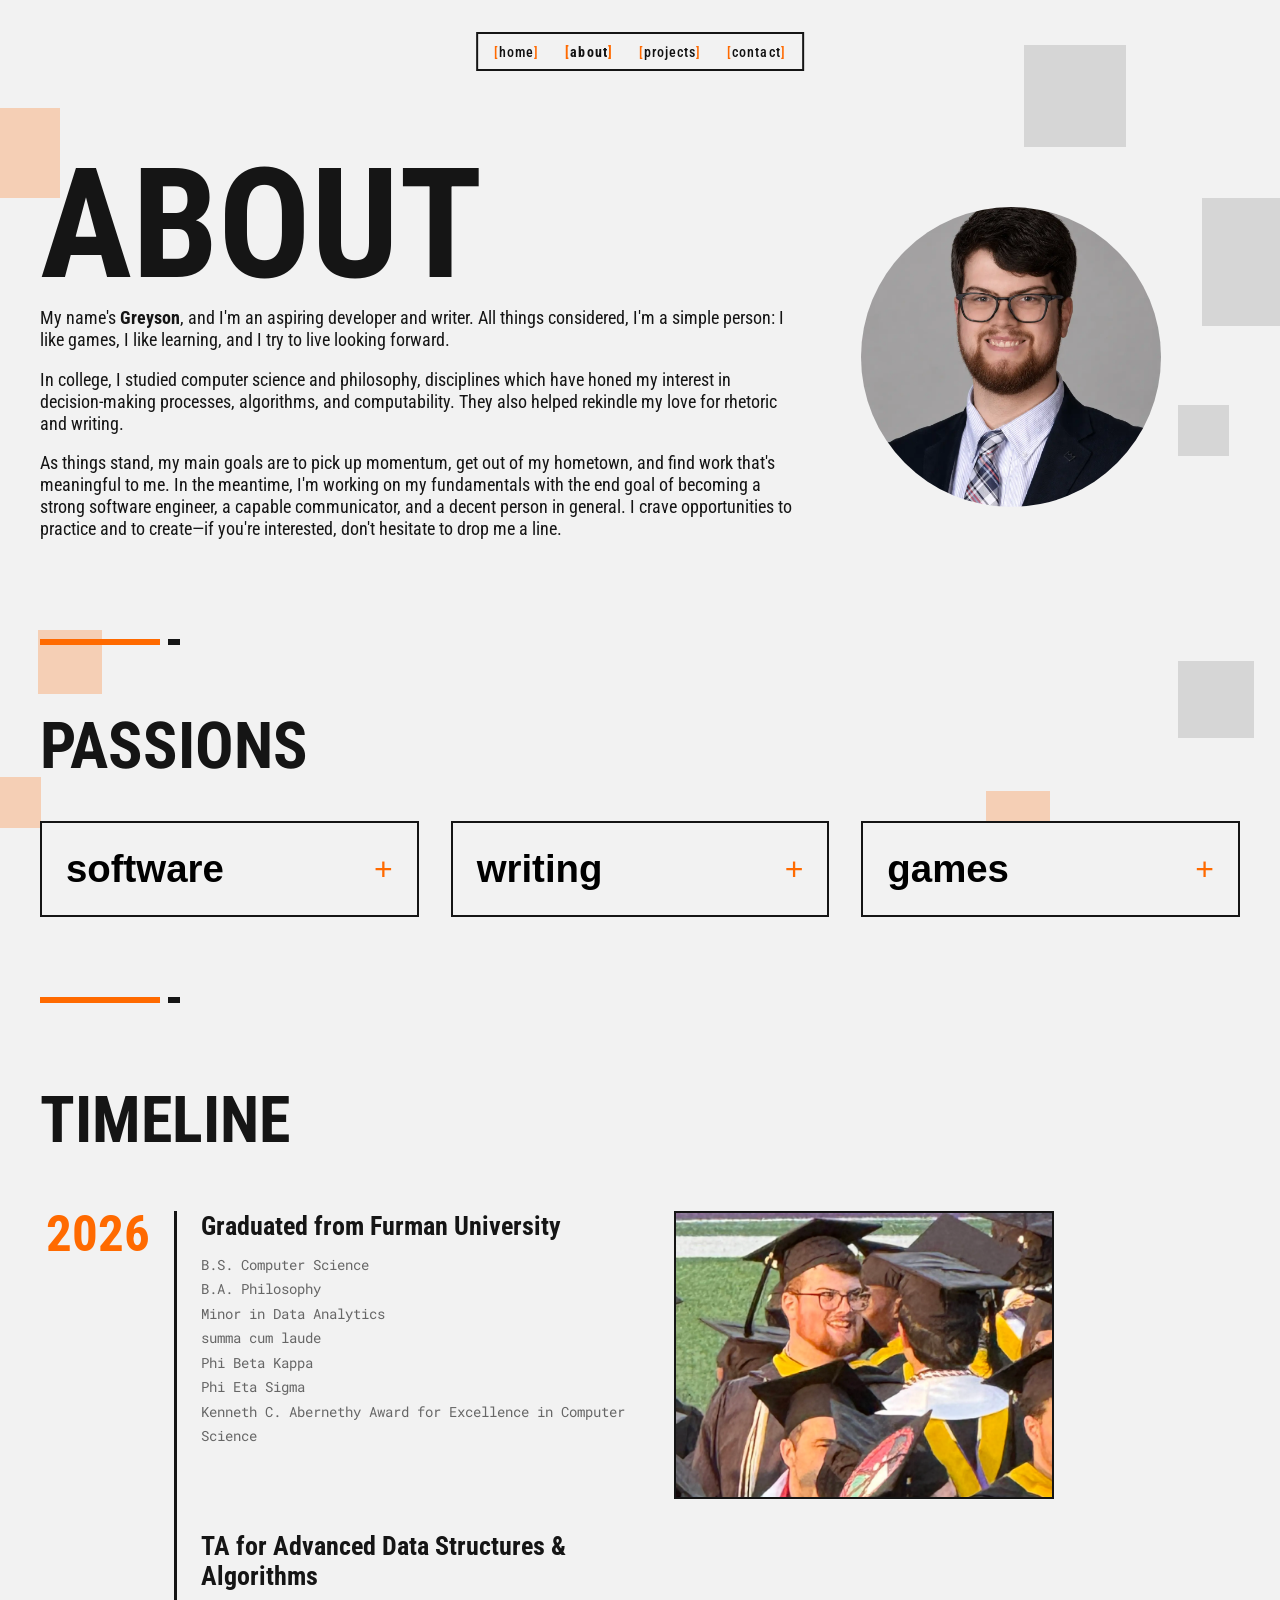
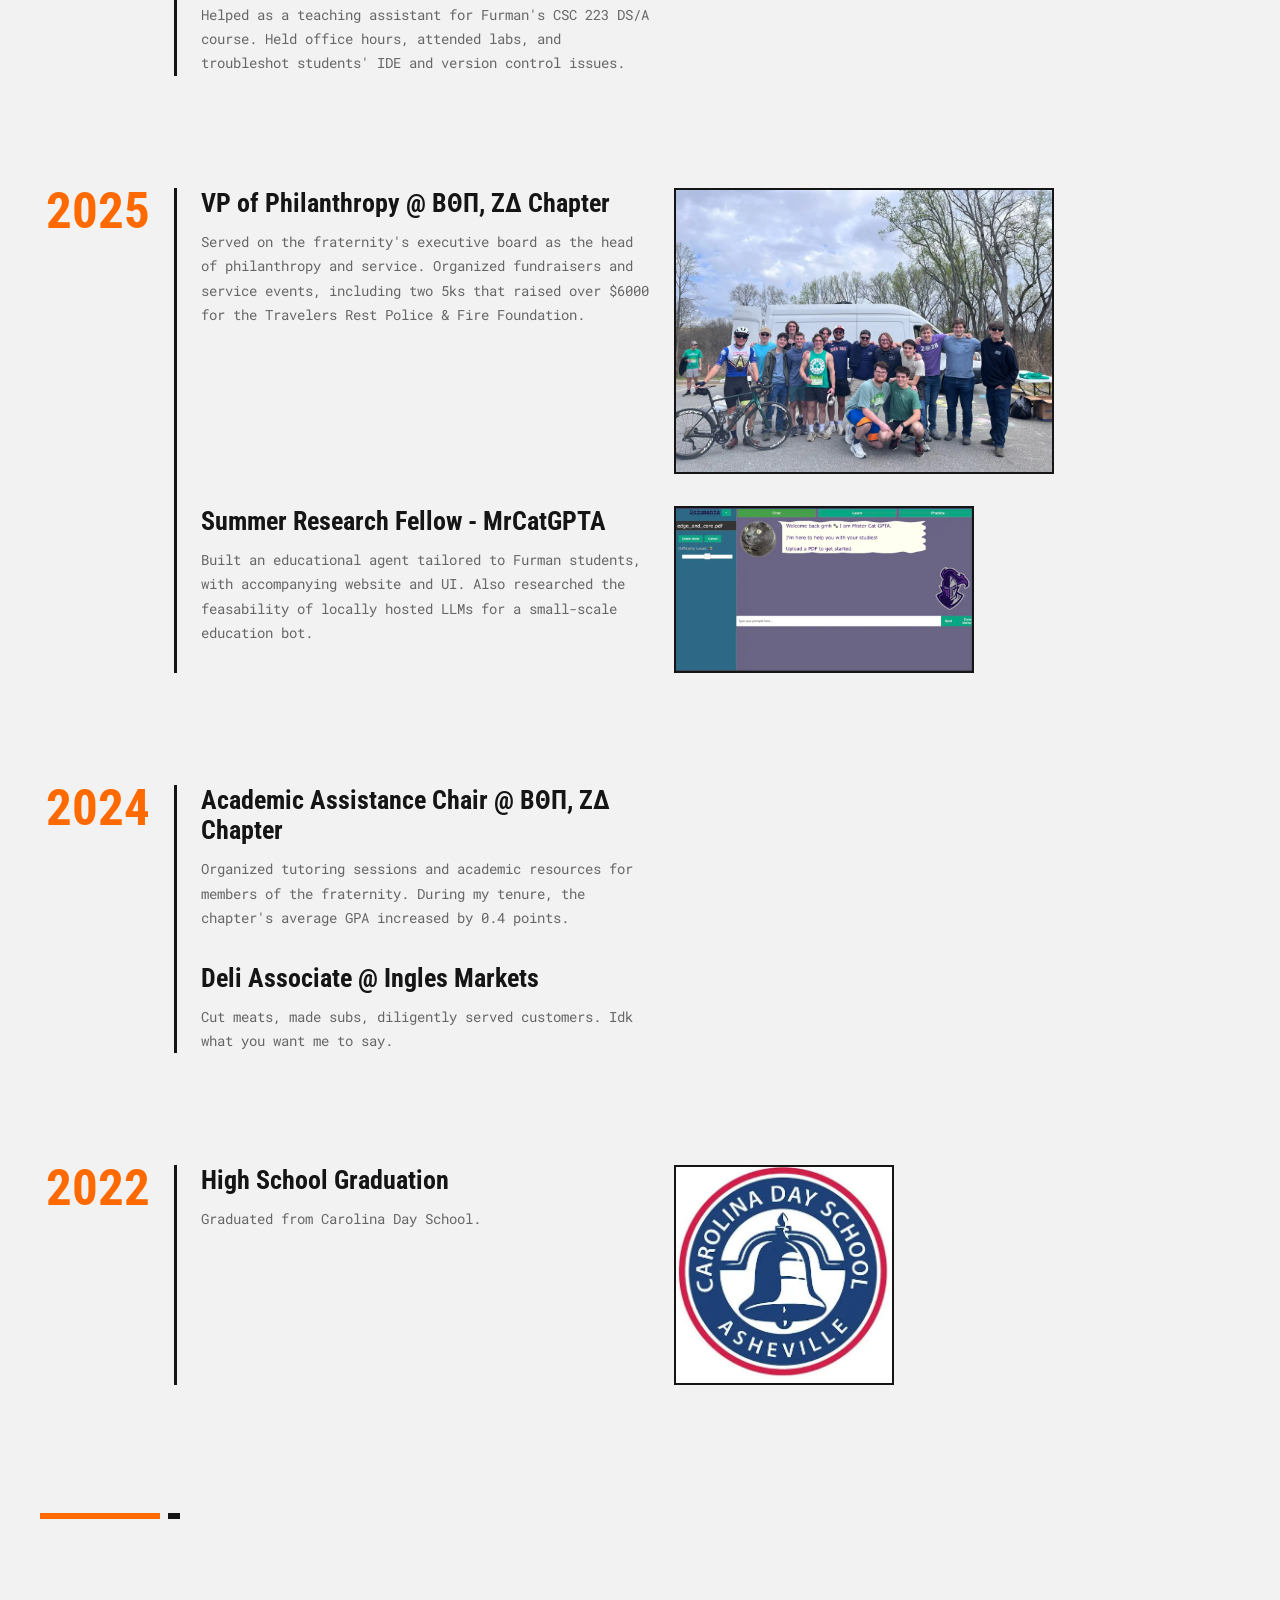
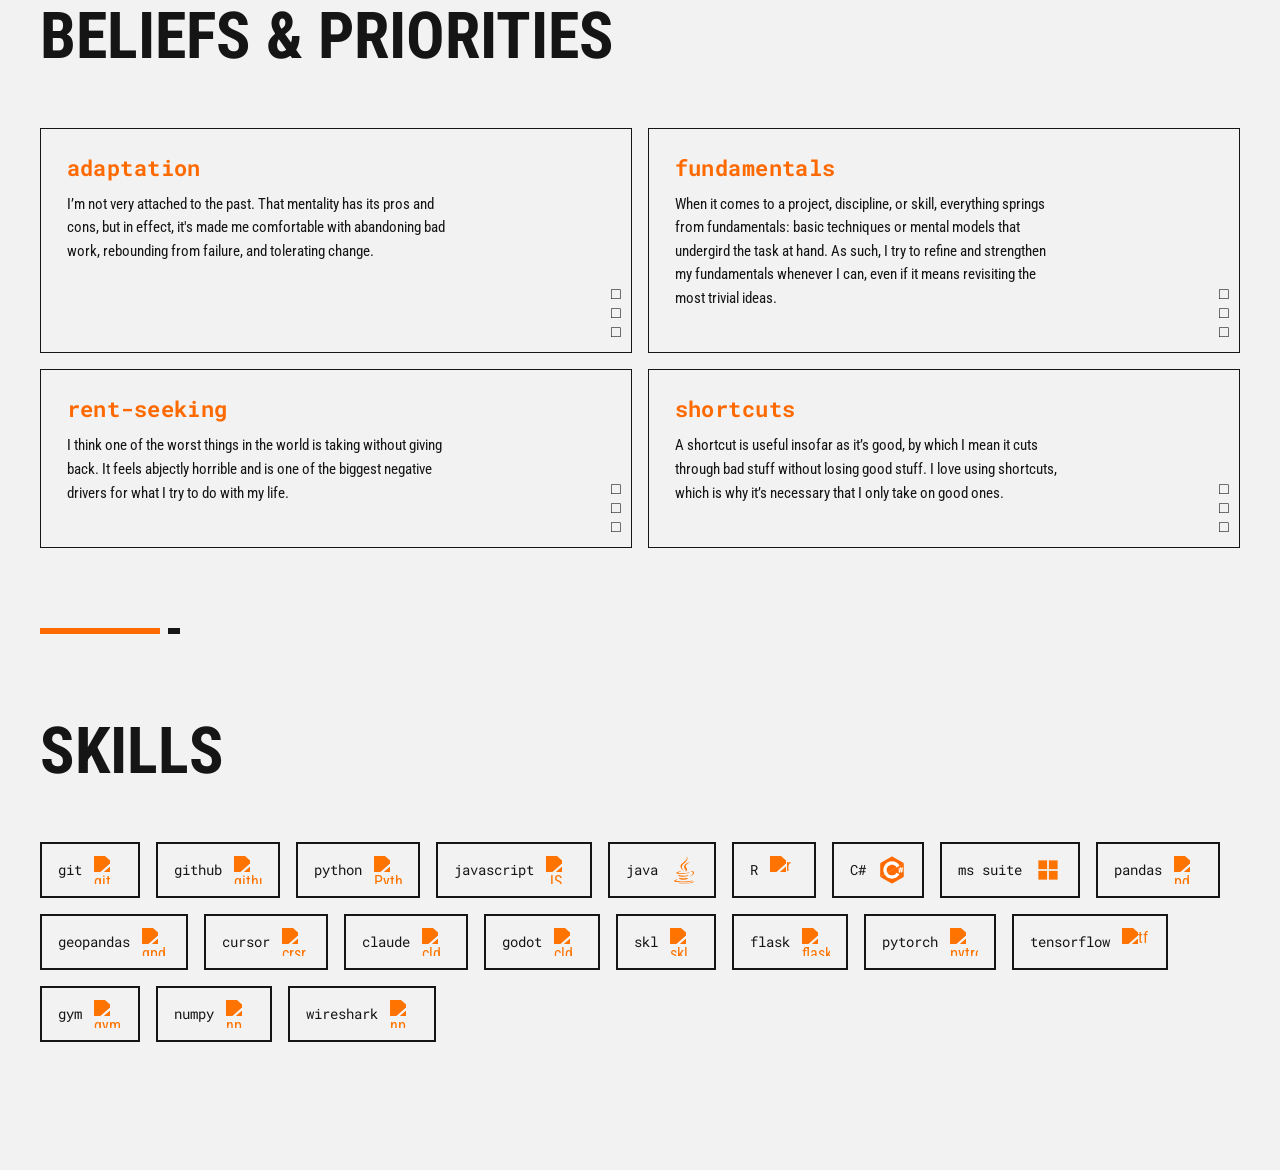
==== commit d4f893fa: "updated personal description" ====
--- a/pages/about.html
+++ b/pages/about.html
@@ -49,7 +49,7 @@
                 <h1>ABOUT</h1>
 
                 <p>
-                    My name's <b>Greyson</b>. I was born and raised in Asheville, North Carolina, which you might know by its charming nickname "the cesspool of sin". All things considered, I'm a simple person: I like games, I like learning, and I try to live looking forward.
+                    My name's <b>Greyson</b>, and I'm an aspiring developer and writer. All things considered, I'm a simple person: I like games, I like learning, and I try to live looking forward.
                 </p>
 
                 <p>
@@ -57,7 +57,7 @@
                 </p>
 
                 <p>
-                    As things stand, I'm working on my fundamentals with the end goal of becoming a strong software engineer, a capable communicator, and a decent person in general. I crave opportunities to practice and to create; if you're interested, don't hesitate to drop me a line.
+                    As things stand, my main goals are to pick up momentum, get out of my hometown, and find work that's meaningful to me. In the meantime, I'm working on my fundamentals with the end goal of becoming a strong software engineer, a capable communicator, and a decent person in general. I crave opportunities to practice and to create—if you're interested, don't hesitate to drop me a line.
                 </p>
             </div>
 
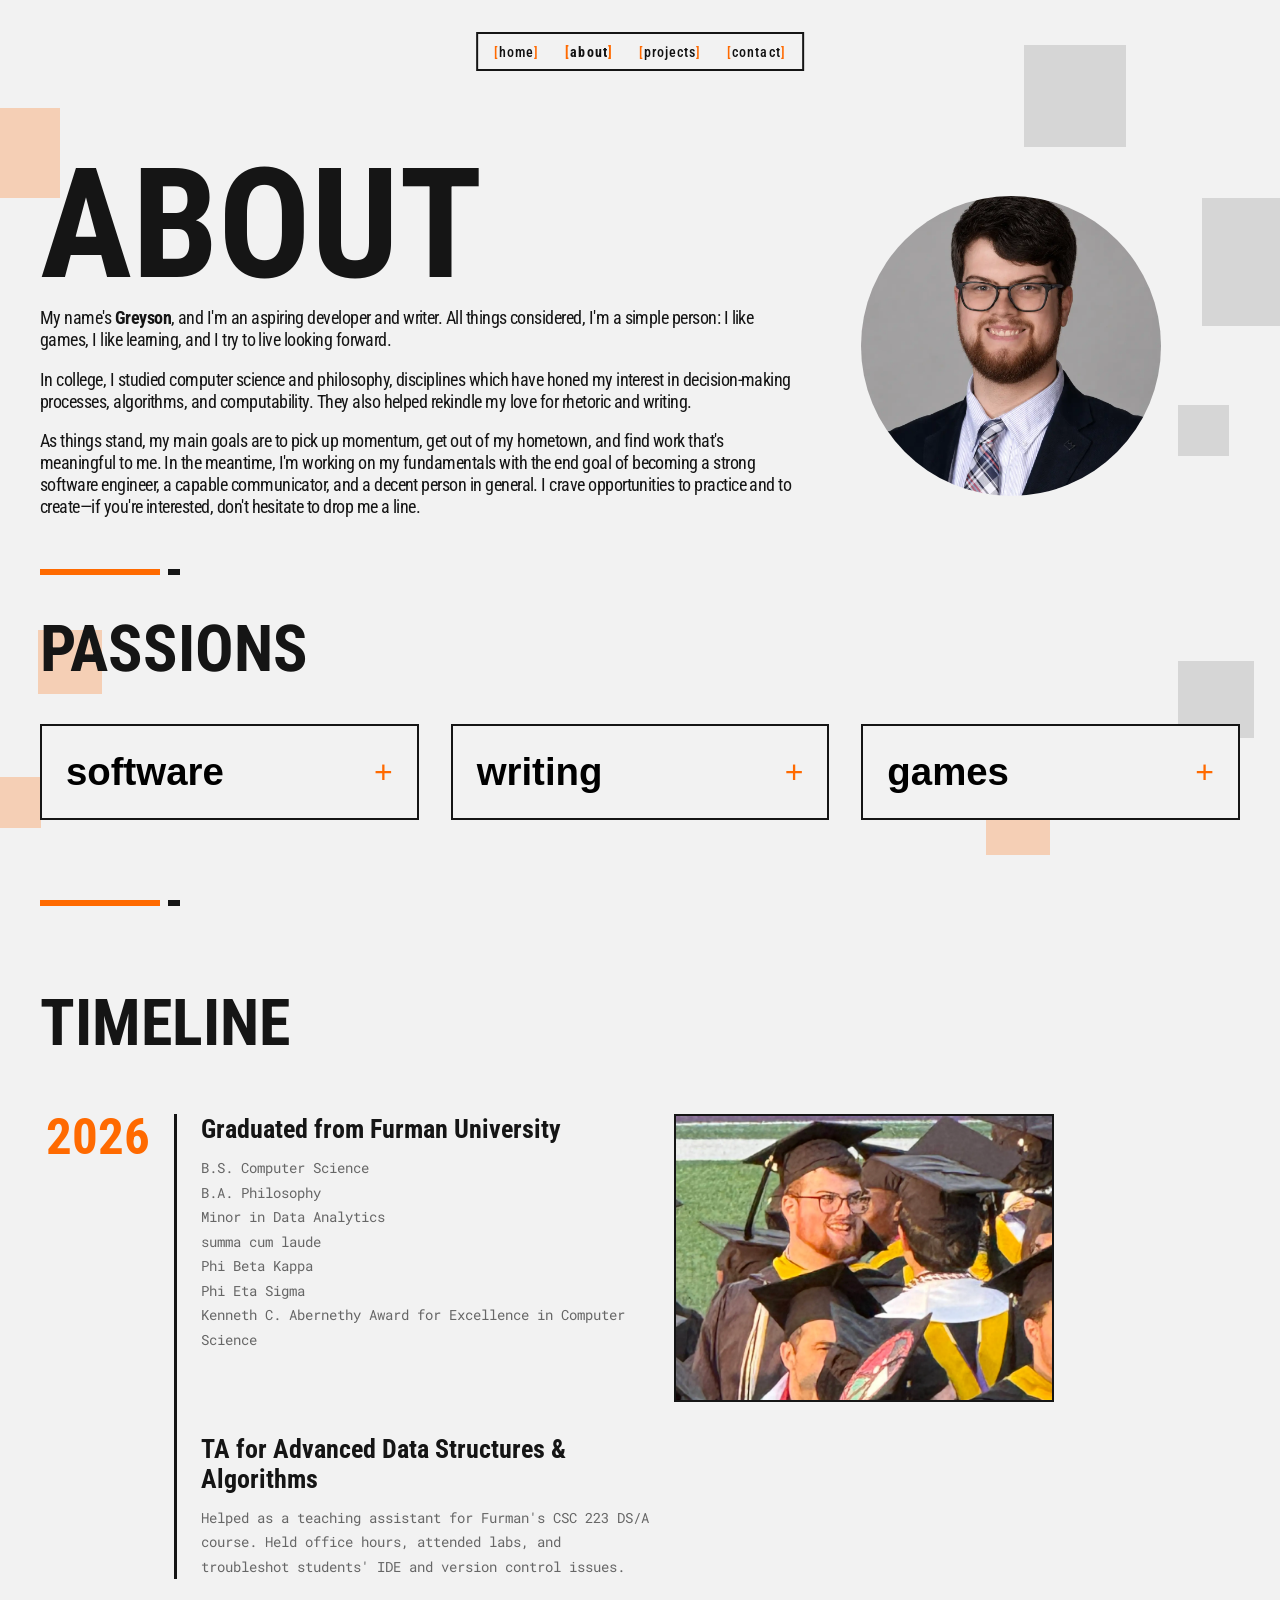
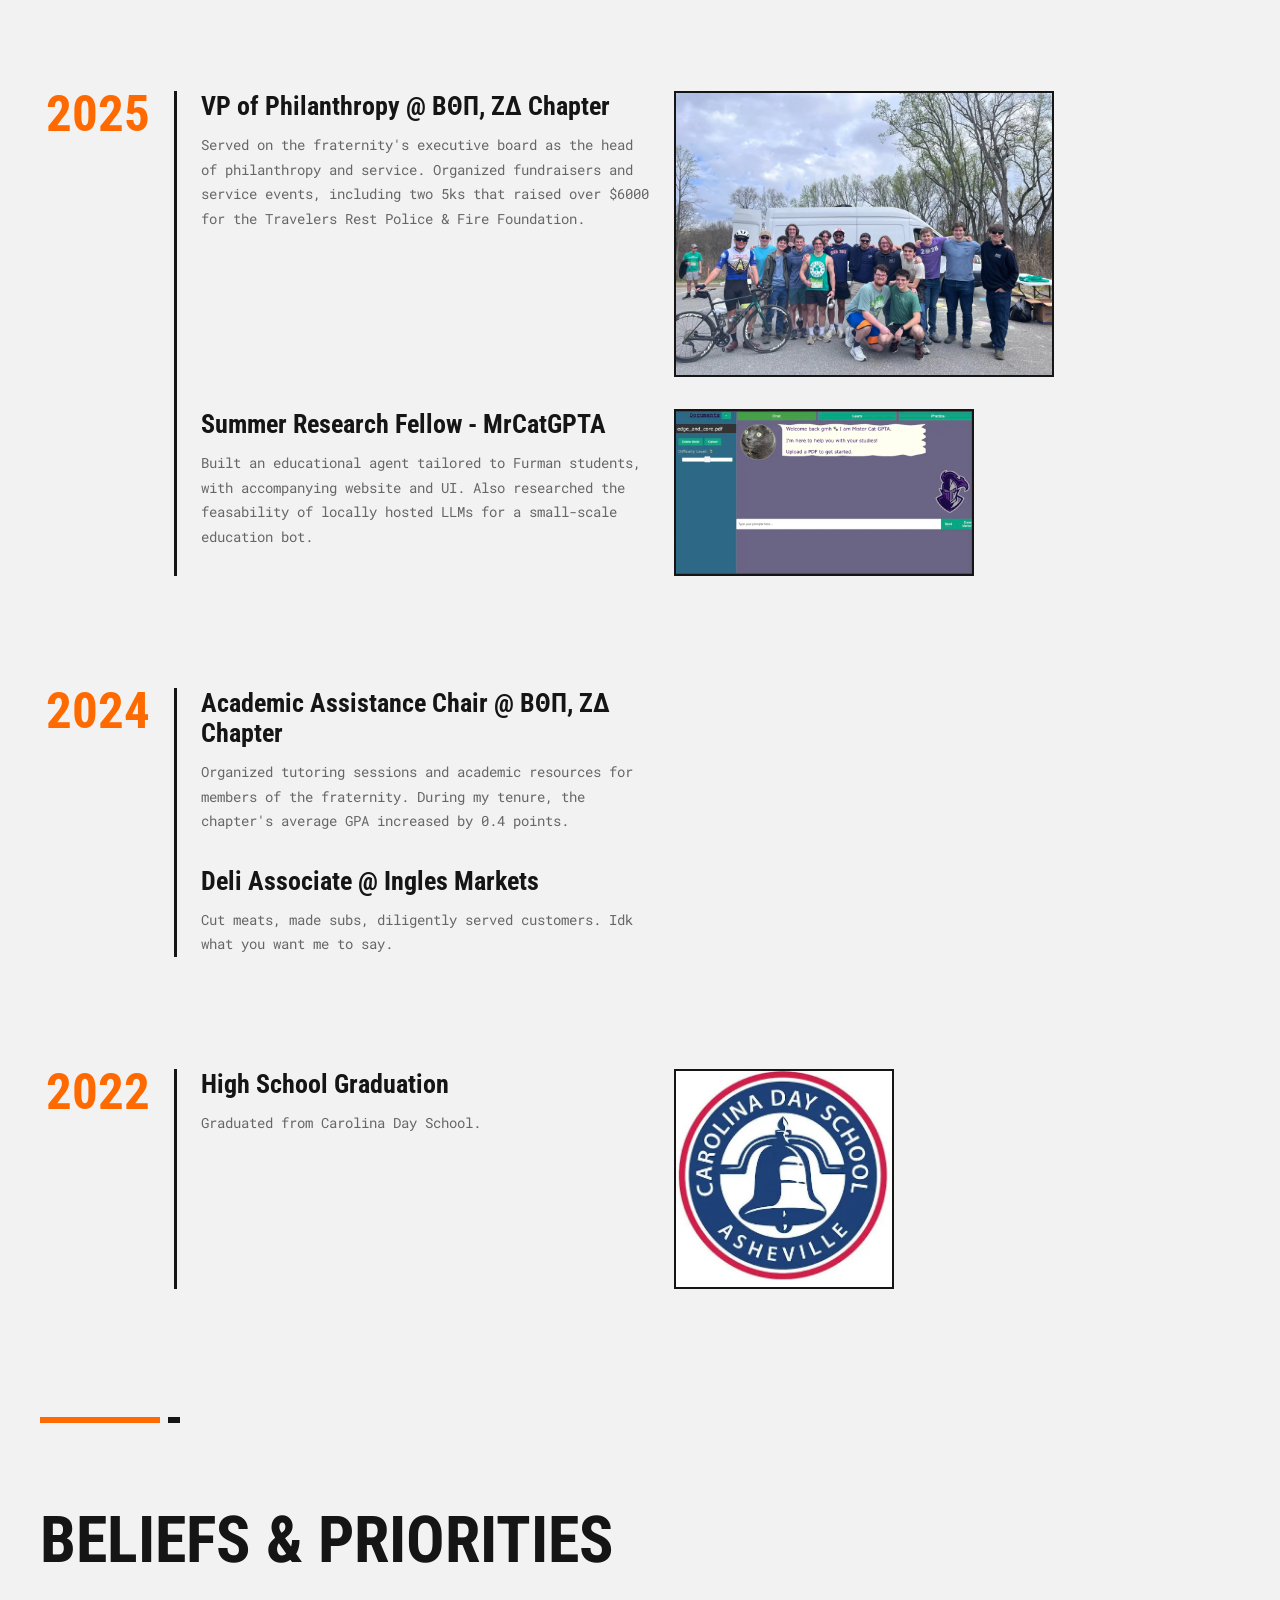
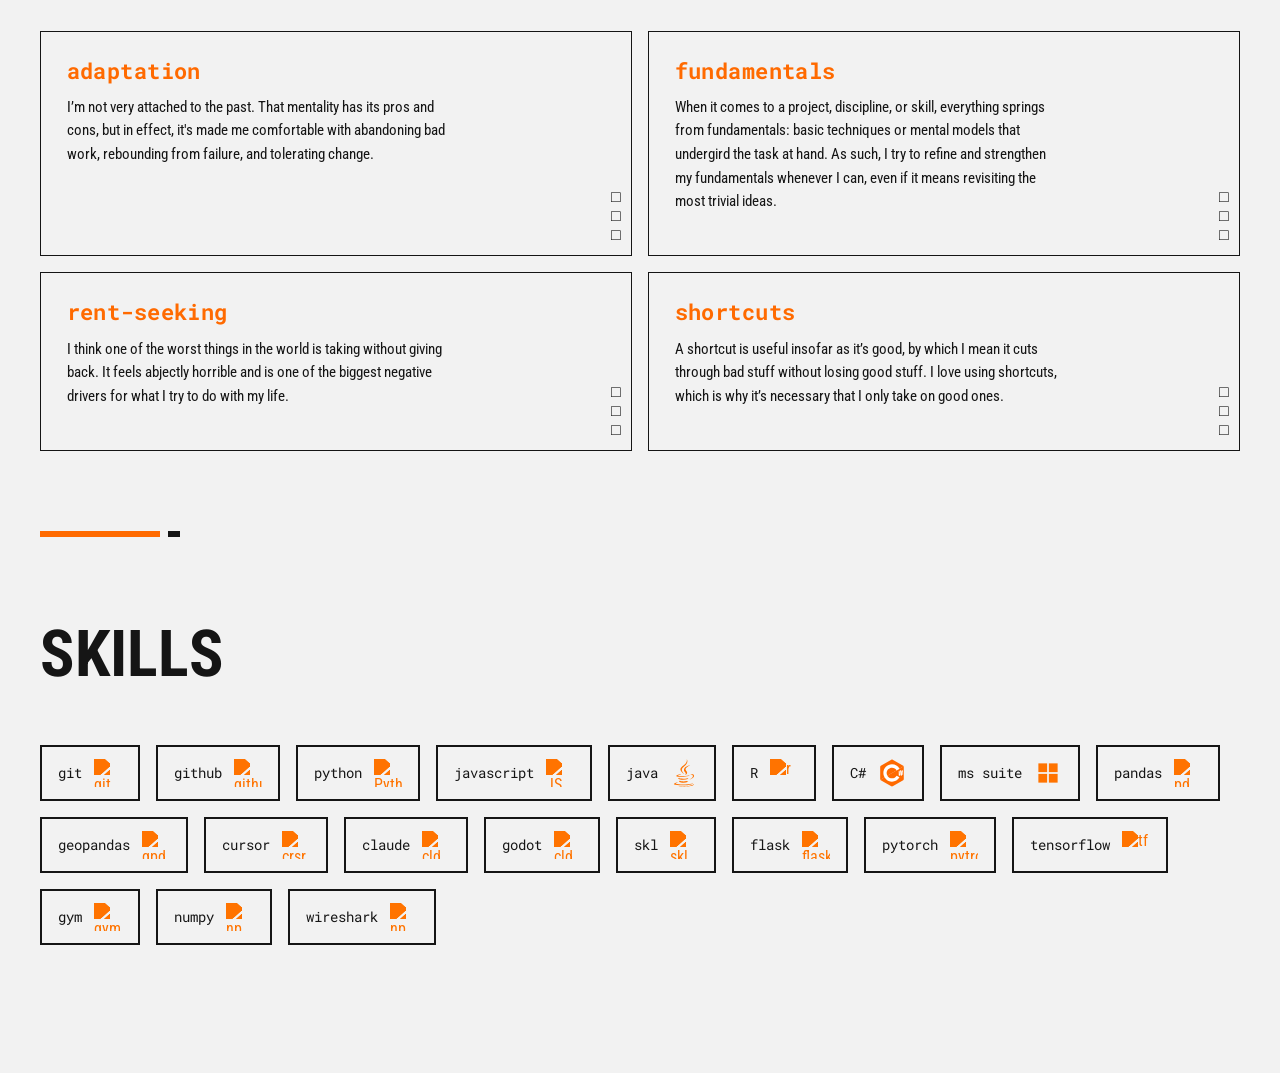
==== commit 23647b32: "adjusted kerning on about section paragraph text and decreased distanceon first page div" ====
--- a/pages/about.html
+++ b/pages/about.html
@@ -2,6 +2,7 @@
 <html lang="en">
 
 <head>
+    <link rel="shortcut icon" type="image/svg" href="../hoppy.svg">
     <meta charset="UTF-8">
     <meta name="viewport" content="width=device-width, initial-scale=1.0">
 
@@ -68,7 +69,7 @@
 
         </section>
 
-        <div class="section-divider"></div>
+        <div class="initial-divider"></div>
 
         <!-- Interests -->
         <section class="content-section passions-section">
--- a/assets/css/about.css
+++ b/assets/css/about.css
@@ -55,6 +55,34 @@
 
 }
 
+.initial-divider{
+    width: 120px;
+
+    position: relative;
+
+    height: 6px;
+
+    background: var(--asiimov-orange);
+
+    margin: 2rem 0;  
+}
+
+.initial-divider::after{
+    content: "";
+
+    position: absolute;
+
+    right: -20px;
+
+    top: 0;
+
+    width: 12px;
+
+    height: 6px;
+
+    background: var(--asiimov-black); 
+}
+
 
 /* Hero */
 
@@ -88,6 +116,8 @@
     line-height: 1.25;
 
     margin: 2;
+
+    letter-spacing: -0.03em;
 }
 
 
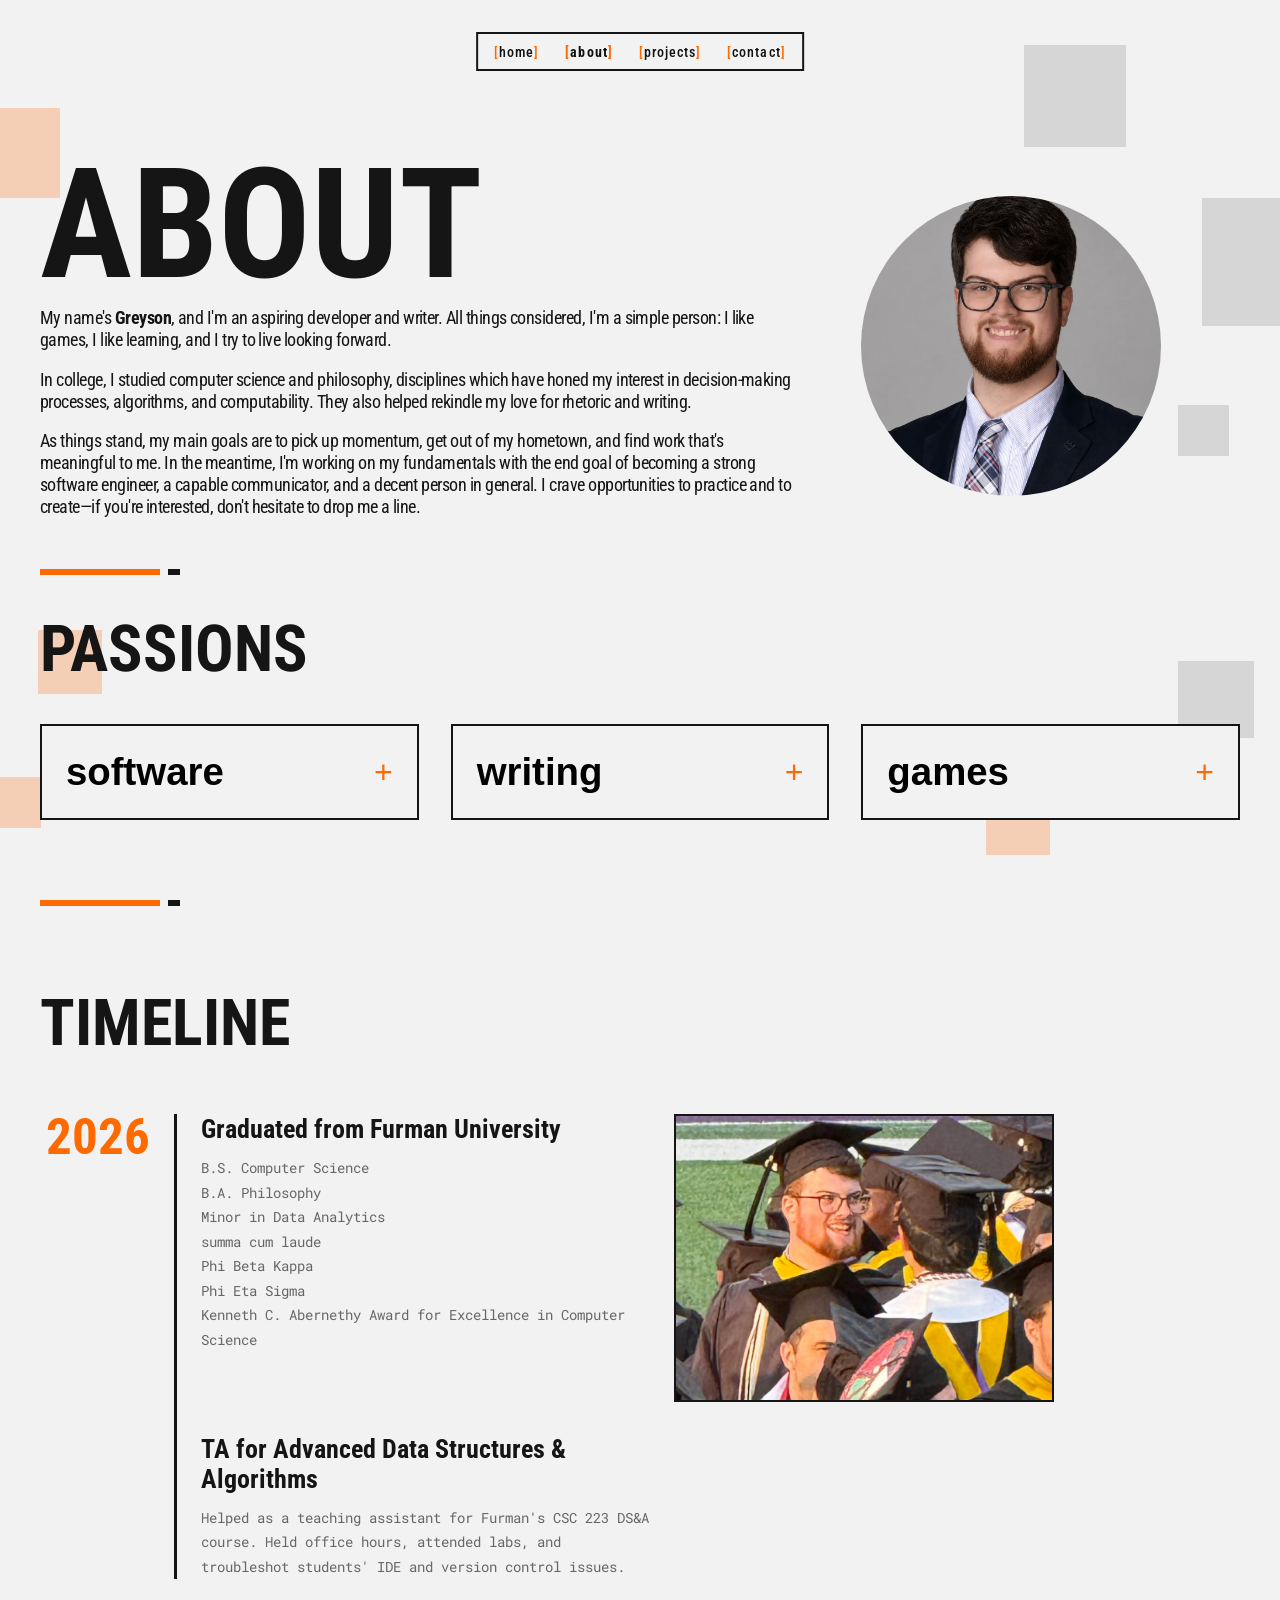
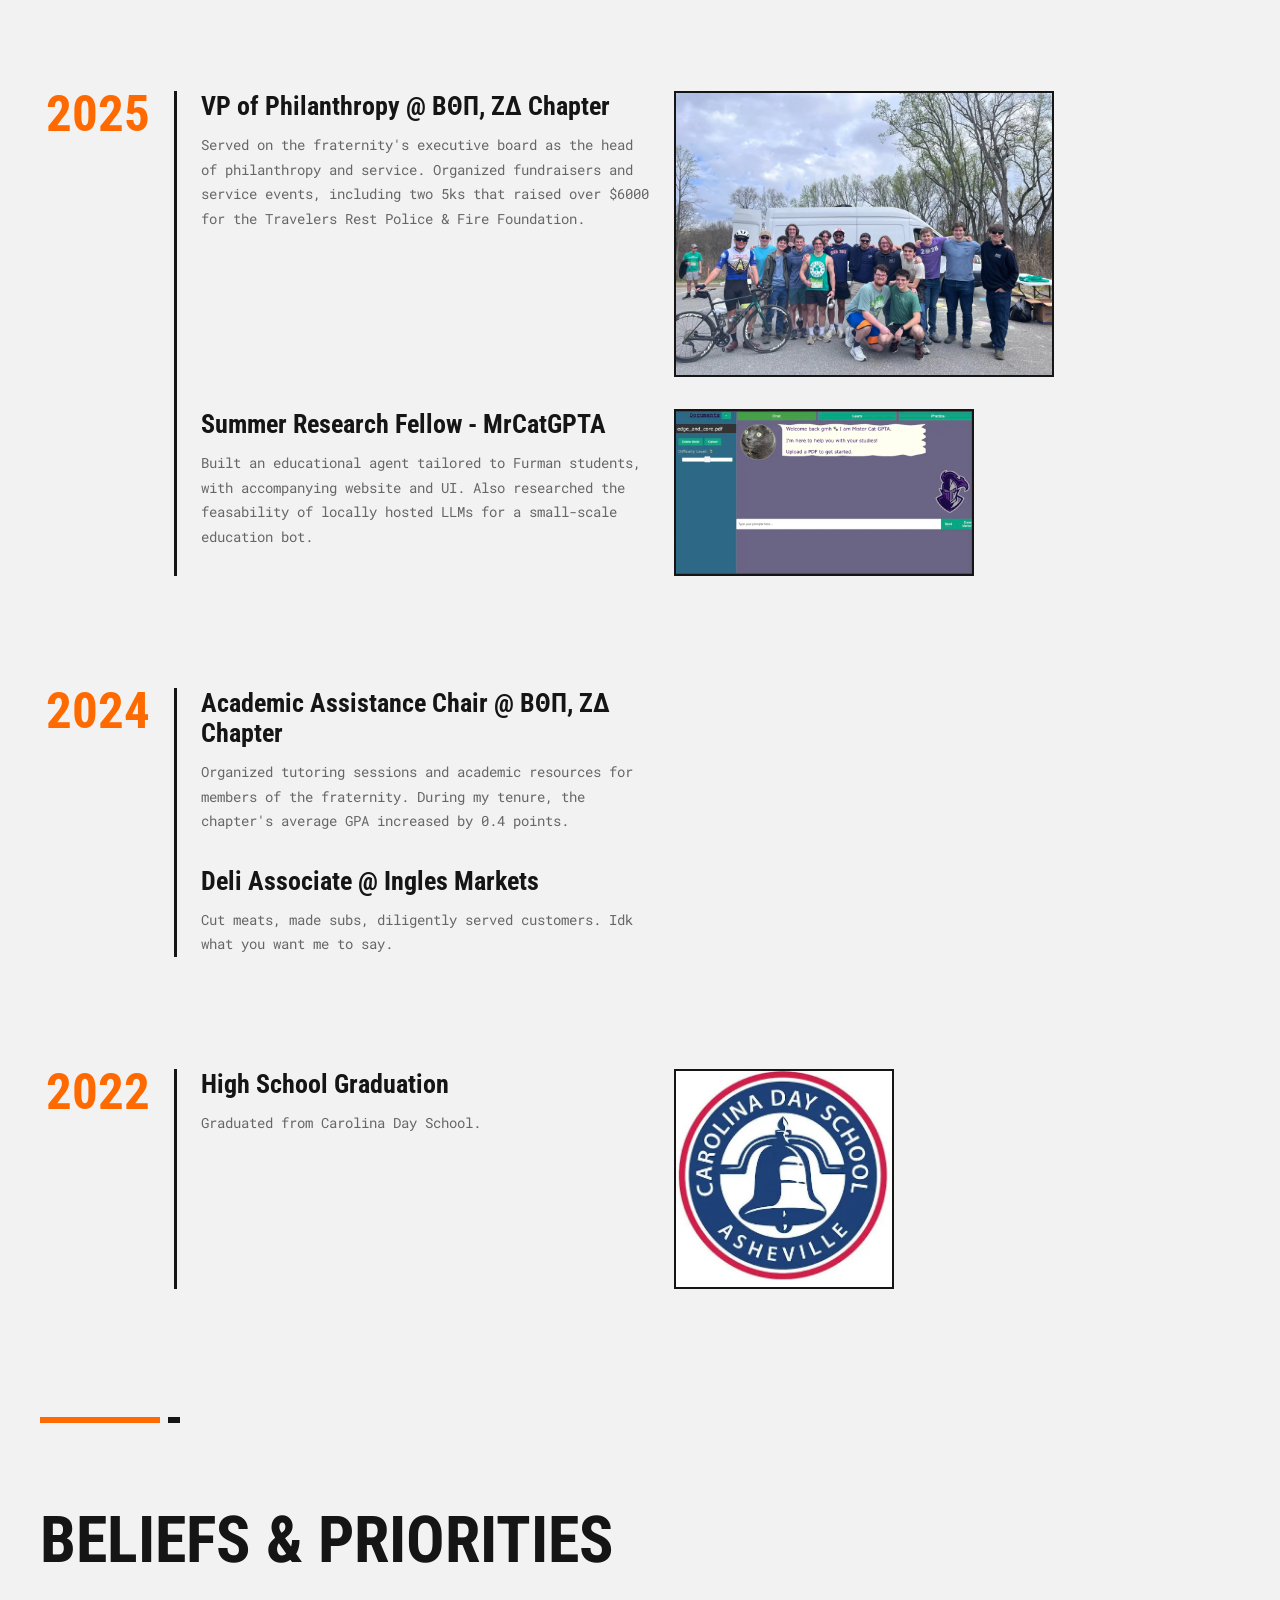
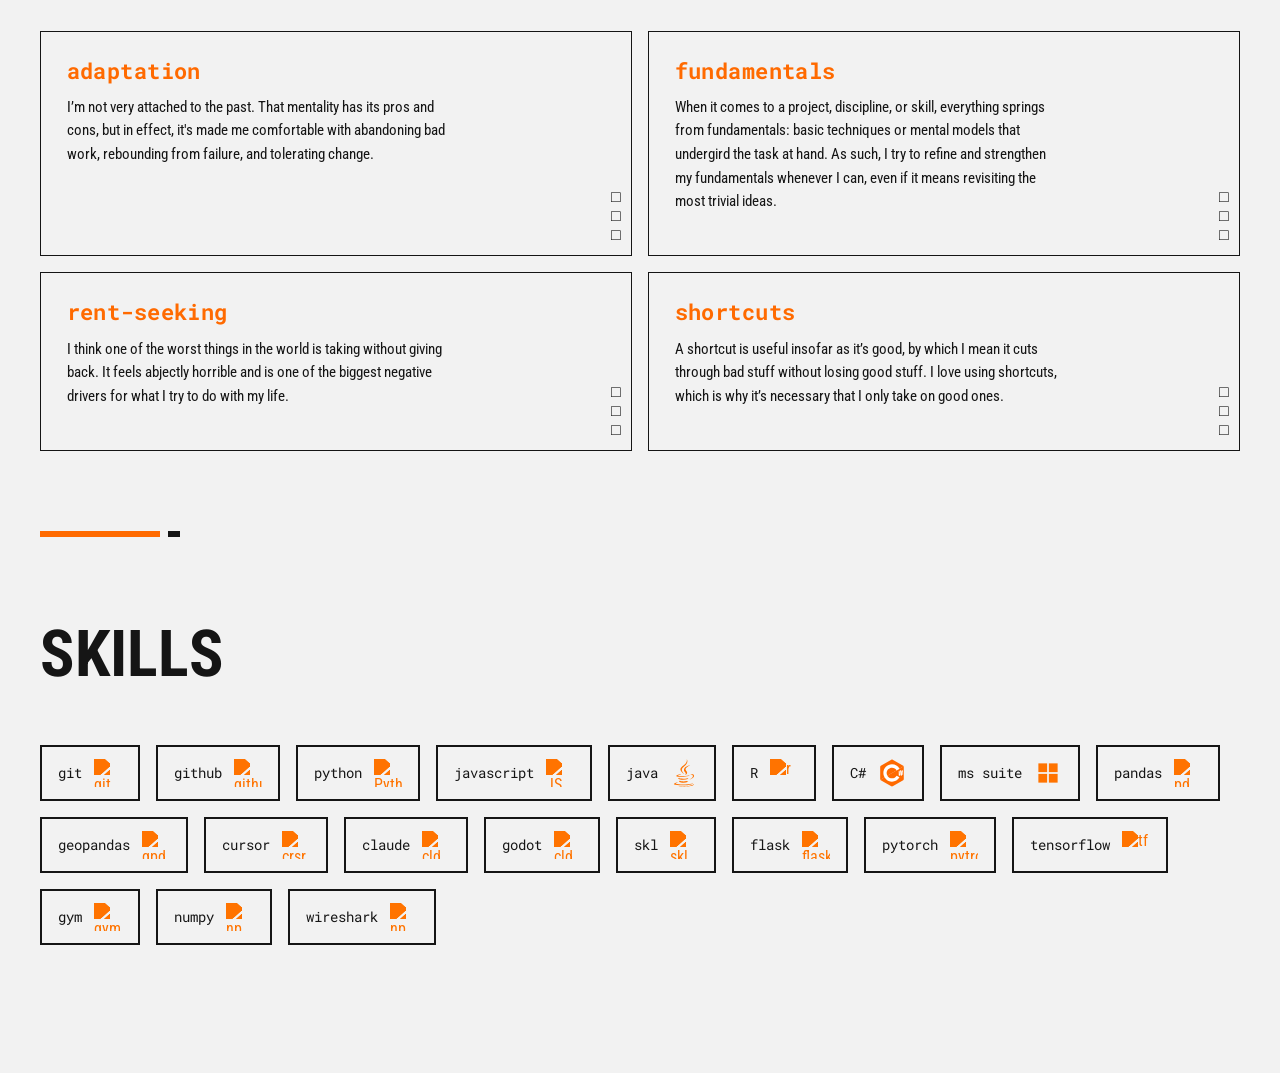
==== commit 8631d5ce: "tiny grammatical change. Mostly to fix workflow from earlier pages outage" ====
--- a/pages/about.html
+++ b/pages/about.html
@@ -433,7 +433,7 @@
                         <h3>TA for Advanced Data Structures & Algorithms</h3>
 
                         <p>
-                            Helped as a teaching assistant for Furman's CSC 223 DS/A course. Held office hours, attended labs, and troubleshot students' IDE and version control issues.
+                            Helped as a teaching assistant for Furman's CSC 223 DS&A course. Held office hours, attended labs, and troubleshot students' IDE and version control issues.
                         </p>
 
                     </div>
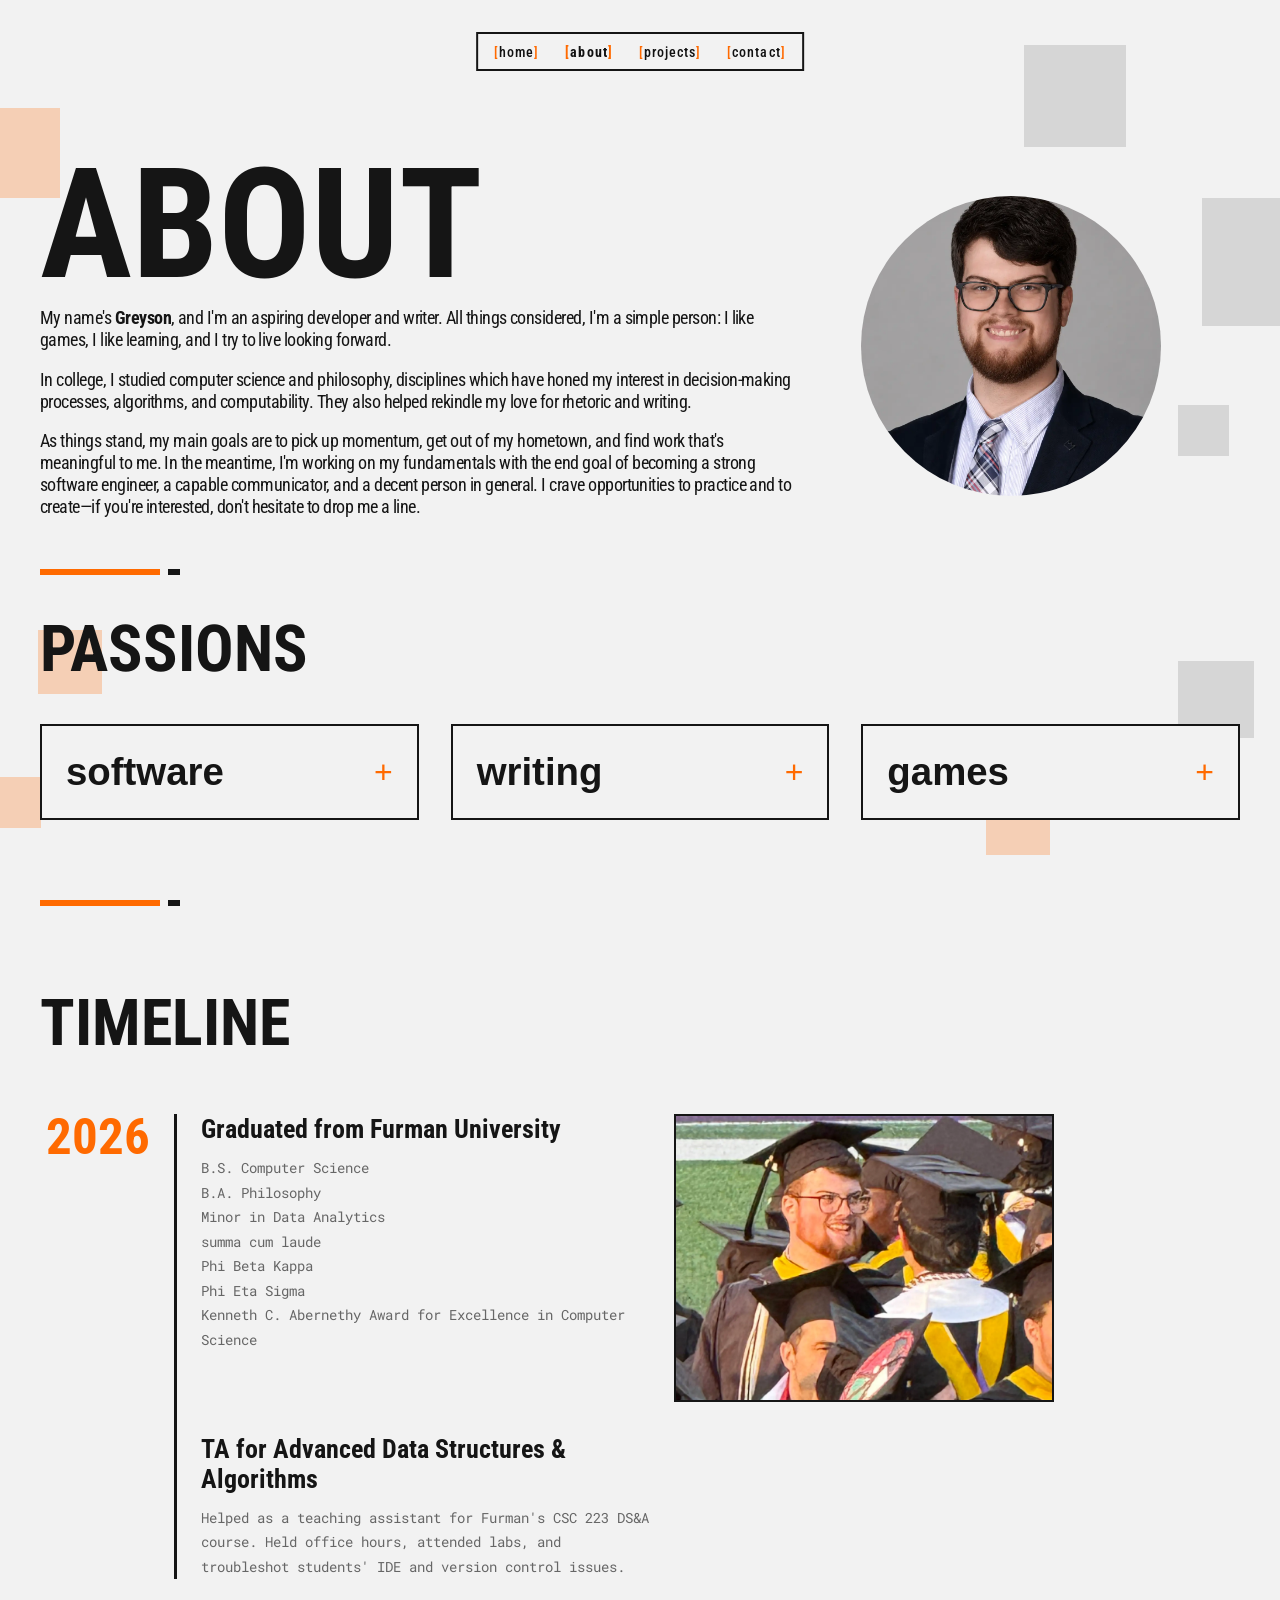
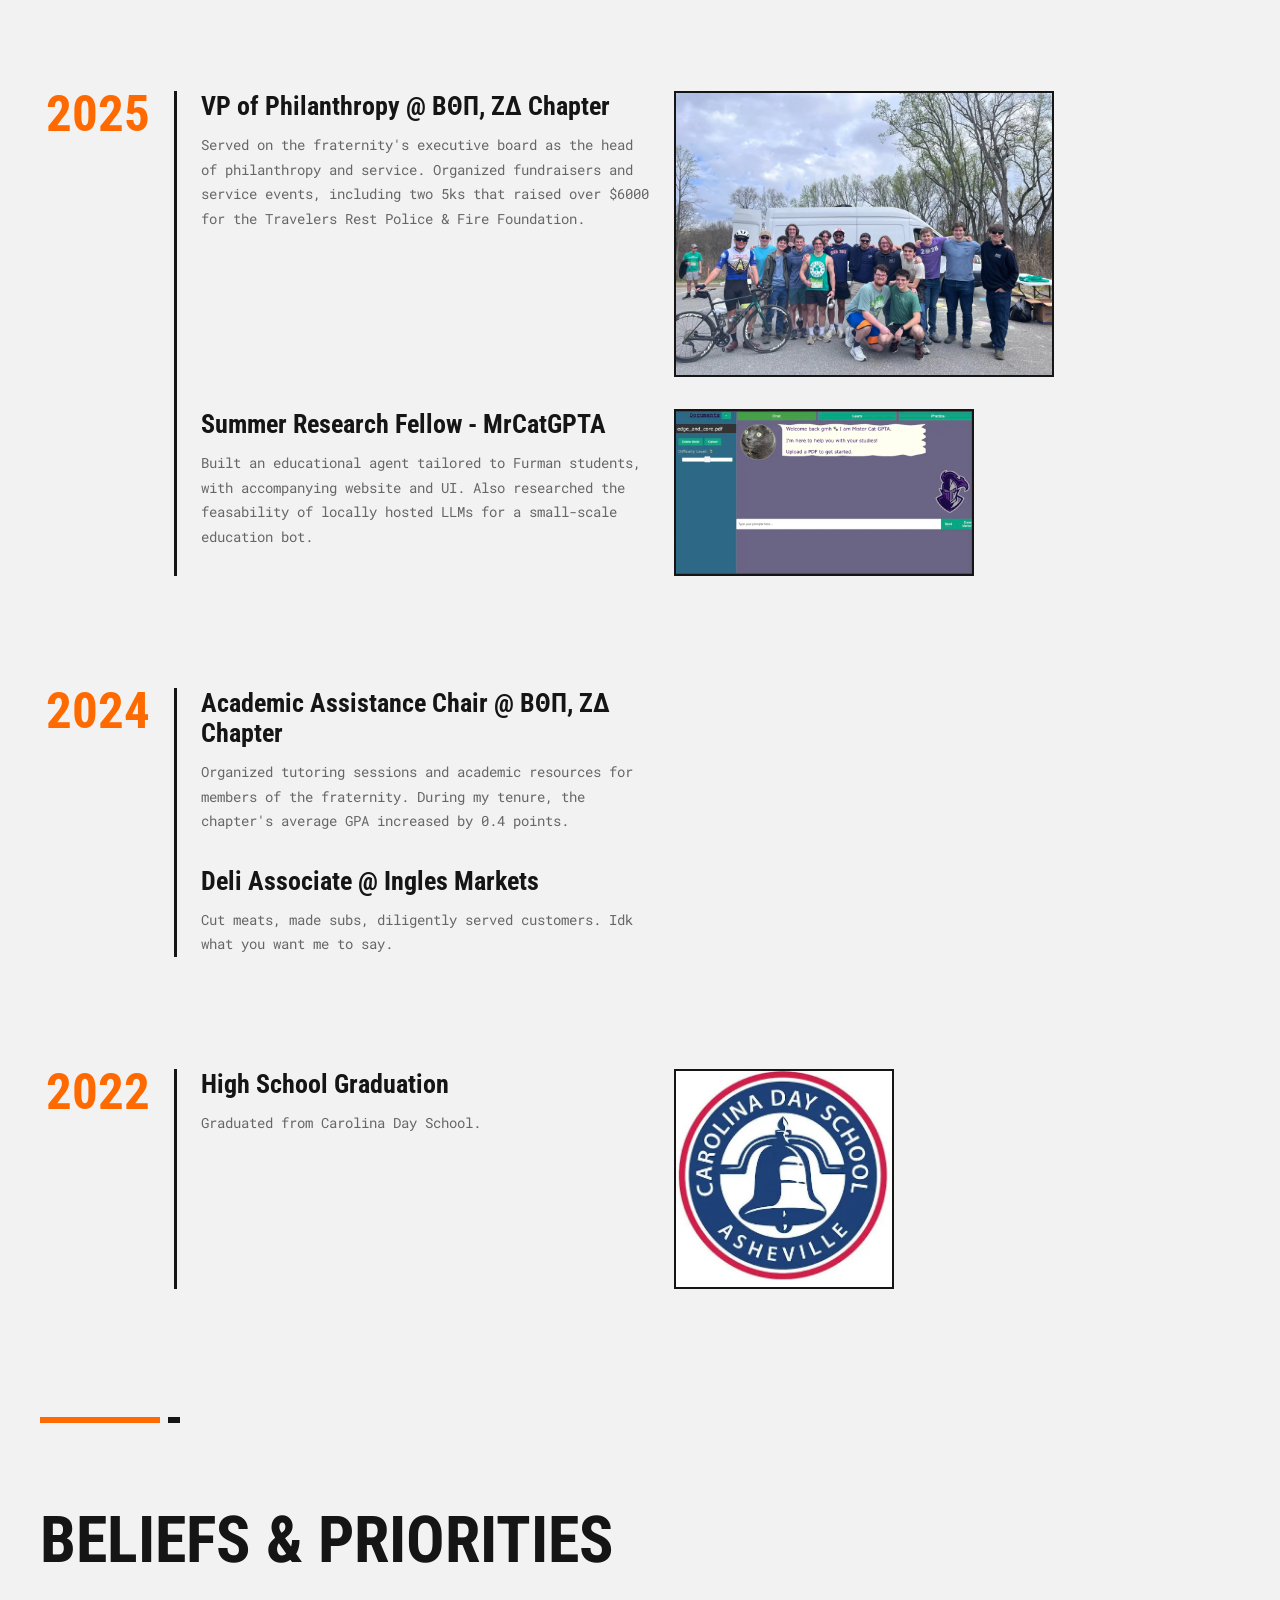
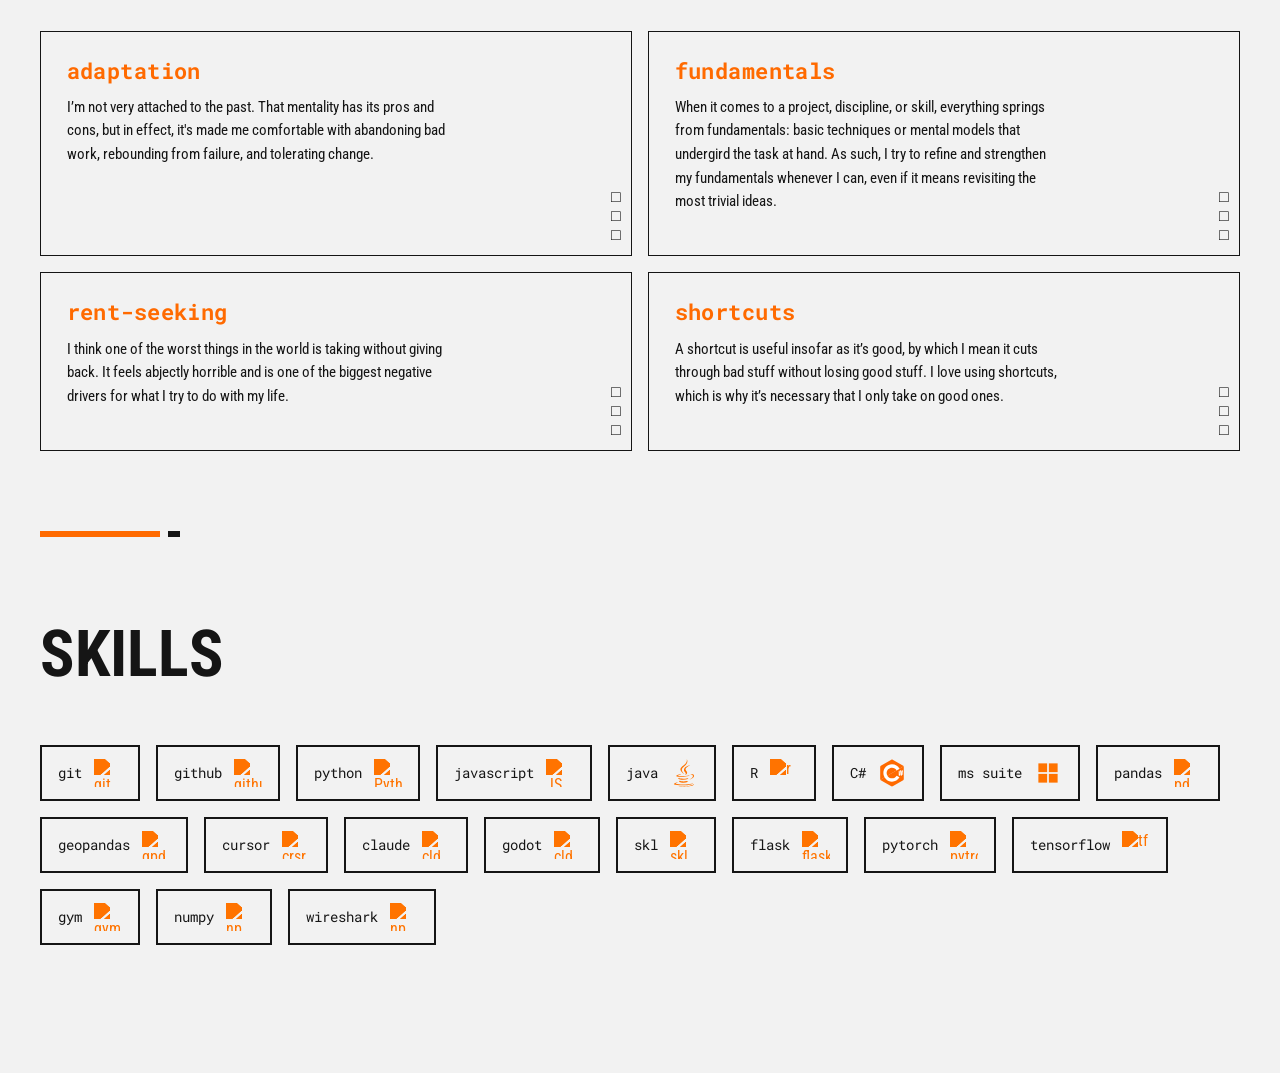
==== commit 427a1bc6: "Removed outdated reference to nonexistent script js file." ====
--- a/pages/about.html
+++ b/pages/about.html
@@ -564,7 +564,7 @@
                 <article class="timeline-item">
 
                     <div class="timeline-year">
-                        2022
+                        2022 
                     </div>
 
                     <div class="timeline-content">
@@ -766,7 +766,6 @@
 
 
 
-    <script src="../assets/js/script.js"></script>
     <script src="../assets/js/about.js"></script>
 
 </body>
--- a/assets/css/about.css
+++ b/assets/css/about.css
@@ -220,6 +220,8 @@
     cursor: pointer;
 
     text-align: left;
+
+    color: var(--asiimov-black);
 
 }
 
@@ -670,6 +672,42 @@
 
     }
 
+    .timeline-year-group {
+        grid-template-columns: 1fr;
+        gap: 1rem;
+    }
+
+    .timeline-year {
+        text-align: left;
+    }
+
+    .timeline-event {
+        display:grid;
+        grid-template-columns: 1fr;
+        gap: 1rem;
+        padding-right: 0;
+    }
+
+    .timeline-event-text {
+        min-width: 0;
+    }
+
+    .timeline-media,
+    .timeline-media.w-160,
+    .timeline-media.w-220,
+    .timeline-media.w-300,
+    .timeline-media.w-380 {
+        width: 100%;
+        max-width: 380px;
+        margin-top: 0.5rem;
+    }
+
+    .timeline-media img {
+        display:block;
+        width: 100%;
+        height: auto;
+    }
+
     /* throwing in mo card stuff here bc lazy */
     .about-cards {
         grid-template-columns: 1fr;
@@ -679,6 +717,10 @@
 
     .about-card {
         padding: 1.3rem 1.4rem 1.4rem;
+    }
+
+    .mo-cards {
+        grid-template-columns: 1fr;
     }
 
 }
@@ -934,8 +976,13 @@
 
     }
 
-
-}
+    .mo-cards {
+        grid-template-columns: 1fr;
+    }
+
+
+}
+
 
 /* SQUARES */
 
